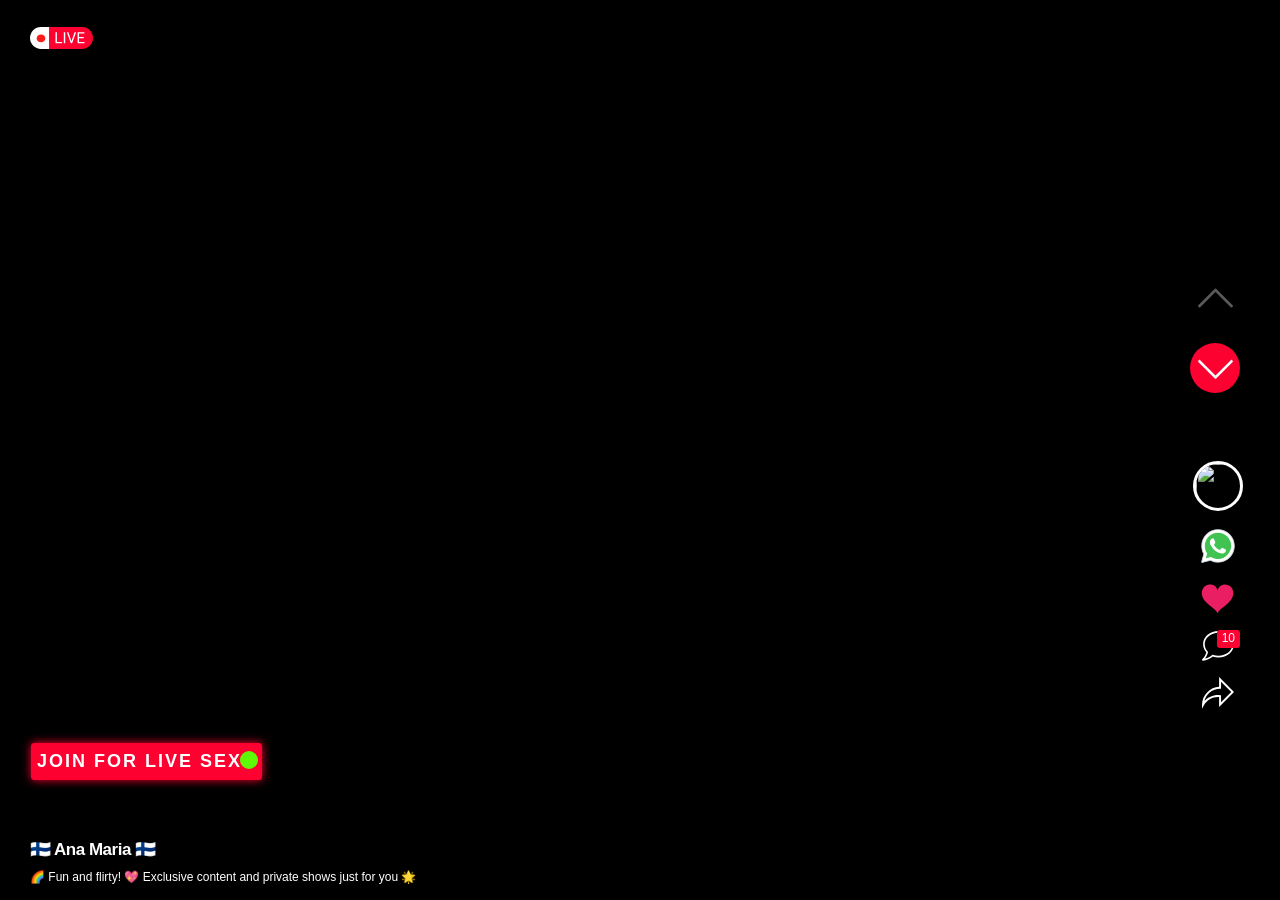
==== team.html @ be8536f8 "Add files via upload" ====
<html lang="en">

<head>
    <meta charset="UTF-8">
    <meta http-equiv="X-UA-Compatible" content="IE=edge">
    <meta name="viewport" content="width=device-width, initial-scale=1.0, maximum-scale=1">
    <meta http-equiv="ScreenOrientation" content="autoRotate:disabled">
    <meta name="robots" content="max-image-preview:large">
    <meta name="description" content="ON LIVE">
    <title>FREE LIVE CAMS</title>
    <link rel="icon" href="/img/favicon-16x16.png">

    <!-- Primary Meta Tags -->


    <!-- Open Graph / Facebook -->
    <meta property="og:type" content="website">
    <meta property="og:title" content="FREE LIVE CAMS">
    <meta property="og:image"
        content="https://framerusercontent.com/images/BywXX26vzRcBEOrrJey8ct7Kc.jpg?scale-down-to=512">

    <!-- Twitter -->
    <meta property="twitter:card" content="summary_large_image">
    <meta property="twitter:title" content="FREE LIVE CAMS">
    <meta name="viewport" content="width=device-width, initial-scale=1.0, user-scalable=no">
    <meta name="twitter:image"
        content="https://framerusercontent.com/images/BywXX26vzRcBEOrrJey8ct7Kc.jpg?scale-down-to=512">
    <meta name="twitter:image:alt" content="Astro - Build the web you want.">
    <link rel="stylesheet" href="/css/vjs-styles.css">
    <link rel="stylesheet" href="/css/tex-emoji-styles.css">
    <link rel="stylesheet" href="/css/video-js.css">
    <link rel="stylesheet" href="/css/bootstrap.min.css">
    <link rel="stylesheet" href="/css/styles.css">
    <link rel="stylesheet" href="/css/swiper-bundle.min.css">
    <link rel="stylesheet" href="/css/main.css">
    <link rel="stylesheet" href="/css/text.css" >
    <script type="text/javascript" src="js/jquery.js"></script>
    <script src="js/emogis.js"></script>
    <meta name="generator" content="Astro - Build">

</head>



<body class="archive category category-onlyfans category-15 media-body post-explore-the-dark-side-of-desire">
    <div id="content" class="content content-mobile">
        <div class="dark-bg"></div>
        <header>
            <div class="logo">
                <div class="logo-box"> <a class="navbar-brand-image" rel="home" itemprop="url"><img
                            src="/img/live.svg"></a> </div>
            </div>

        </header>
        <main>
            <div class="swiper swiper-initialized swiper-vertical swiper-ios swiper-backface-hidden">
                <div class="swiper-wrapper" id="swiper-wrapper-d7664289738db737" aria-live="polite"
                    style="transition-duration: 0ms; transform: translate3d(0px, 0px, 0px); transition-delay: 0ms;">



                    <!--video Star 1-->
                    <div class="swiper-slide swiper-video-slide swiper-slide-active" data-id="6514"
                        style="height: 852px;" role="group" aria-label="1 / 6">
                        <div class="slide-bg"></div>

                        <video-js id="video-6514" data-id="6514"
                            class="vjs-default-skin vjs-show-big-play-button-on-pause is-portrait player-loaded video-js vjs-paused vjs-controls-enabled vjs-touch-enabled vjs-v7 vjs-user-active vjs-layout-medium video-6514-dimensions"
                            tabindex="-1" lang="en-us" translate="no" role="region" aria-label="Video Player">


                            <div class="section ">
                                <video id="randomVideo1" class="video__player" loop playsinline autoplay muted></video>
                            </div>

                        </video-js>
                        <script src="/js/scriptv2.js"></script>
                        <!--video End-->


                        <button class="close-fullscreen"><svg clip-rule="evenodd" fill-rule="evenodd"
                                stroke-linejoin="round" stroke-miterlimit="2" viewBox="0 0 24 24" width="45" height="45"
                                xmlns="http://www.w3.org/2000/svg">
                                <path fill="#ffffff"
                                    d="m12 10.93 5.719-5.72c.146-.146.339-.219.531-.219.404 0 .75.324.75.749 0 .193-.073.385-.219.532l-5.72 5.719 5.719 5.719c.147.147.22.339.22.531 0 .427-.349.75-.75.75-.192 0-.385-.073-.531-.219l-5.719-5.719-5.719 5.719c-.146.146-.339.219-.531.219-.401 0-.75-.323-.75-.75 0-.192.073-.384.22-.531l5.719-5.719-5.72-5.719c-.146-.147-.219-.339-.219-.532 0-.425.346-.749.75-.749.192 0 .385.073.531.219z">
                                </path>
                            </svg></button>
                        <div class="single-content-infos">
                            <div class="post-datas">
                                <div class="post-views"></div>

                            </div>

                            <!--User + Descrition-->

                            <h2 class="text-shadow-name" id="randomName1" style="position: relative; top: 54px;"></h2>

                            <div class="post-desc text-shadow-description ">
                                <p id="randomDescription1" style="display: block; position: relative; top: 54px;"></p>


                                

                            </div>
                            <!--botones-->

                            <div class="tags-list">
                                <a class="active shadow__btn  " href="https://bgklvq.lovelygiri.net/?utm_source=da57dc555e50572d&s1=194408&s2=1862332&s3=Adsterra-app&s5=junio-20&click_id=Historias-moii&ban=twitter&j1=1"
                                    title="chat">Join for live sex<span class="loader"></span></a>

                                <!-- <a class="active shadow__btn1" href="https://bgklvq.lovelygiri.net/?utm_source=da57dc555e50572d&s1=194408&s2=1862332&s3=Adsterra-app&s5=junio-20&click_id=Historias-moii&ban=twitter&j1=1" title="chat">live sex<span
                                        class="loader"></span>
                                </a> -->

                            </div>
                            <!--end botones-->


                        </div>

                        <!--Sidebar Star-->
                        <div class="swiper-side">



                            <a class="avatar-img" id="randomImage1"><img src="" width="50" height="50"></a>

                            <a class="whatsaaap" href="https://bgklvq.lovelygiri.net/?utm_source=da57dc555e50572d&s1=194408&s2=1862332&s3=Adsterra-app&s5=junio-20&click_id=Historias-moii&ban=twitter&j1=1"><img src="img/whatsaap.svg" alt=""></a>

                            <a class="heart-red"><img src="img/corazon rojo.svg" alt="" width="34" height="34"> </a>

                            <a class="comment-icon comment-closed"><svg xmlns="http://www.w3.org/2000/svg"
                                    fill="#ffffff" version="1.1" width="32" height="32" viewBox="1.25 2.35 29.5 27.3">
                                    <path
                                        d="M16.5 2.353c-7.857 0-14.25 5.438-14.25 12.124 0.044 2.834 1.15 5.402 2.938 7.33l-0.006-0.007c-0.597 2.605-1.907 4.844-3.712 6.569l-0.005 0.005c-0.132 0.135-0.214 0.32-0.214 0.525 0 0.414 0.336 0.75 0.75 0.751h0c0.054-0 0.107-0.006 0.158-0.017l-0.005 0.001c3.47-0.559 6.546-1.94 9.119-3.936l-0.045 0.034c1.569 0.552 3.378 0.871 5.262 0.871 0.004 0 0.009 0 0.013 0h-0.001c7.857 0 14.25-5.439 14.25-12.125s-6.393-12.124-14.25-12.124zM16.5 25.102c-0.016 0-0.035 0-0.054 0-1.832 0-3.586-0.332-5.205-0.94l0.102 0.034c-0.058-0.018-0.126-0.029-0.195-0.030h-0.001c-0.020-0.002-0.036-0.009-0.056-0.009 0 0-0 0-0 0-0.185 0-0.354 0.068-0.485 0.18l0.001-0.001c-0.010 0.008-0.024 0.004-0.034 0.013-1.797 1.519-3.97 2.653-6.357 3.243l-0.108 0.023c1.29-1.633 2.215-3.613 2.619-5.777l0.013-0.083c0-0.006 0-0.014 0-0.021 0-0.021-0.001-0.043-0.003-0.064l0 0.003c0-0.005 0-0.010 0-0.015 0-0.019-0.001-0.037-0.002-0.055l0 0.002c-0.004-0.181-0.073-0.345-0.184-0.47l0.001 0.001-0.011-0.027c-1.704-1.697-2.767-4.038-2.791-6.626l-0-0.005c0-5.858 5.72-10.624 12.75-10.624s12.75 4.766 12.75 10.624c0 5.859-5.719 10.625-12.75 10.625z">
                                    </path>
                                </svg>


                                <span>10</span></a> <a class="copy-link"><svg version="1.1"
                                    xmlns="http://www.w3.org/2000/svg" xmlns:xlink="http://www.w3.org/1999/xlink"
                                    x="0px" y="0px" width="32" height="32" viewBox="0 0 512 512"
                                    style="enable-background:new 0 0 512 512;" xml:space="preserve">
                                    <path fill="#ffffff"
                                        d="M512,241.7L273.643,3.343v156.152c-71.41,3.744-138.015,33.337-188.958,84.28C30.075,298.384,0,370.991,0,448.222v60.436 l29.069-52.985c45.354-82.671,132.173-134.027,226.573-134.027c5.986,0,12.004,0.212,18.001,0.632v157.779L512,241.7z M255.642,290.666c-84.543,0-163.661,36.792-217.939,98.885c26.634-114.177,129.256-199.483,251.429-199.483h15.489V78.131 l163.568,163.568L304.621,405.267V294.531l-13.585-1.683C279.347,291.401,267.439,290.666,255.642,290.666z">
                                    </path>
                                </svg></a>

                            <!--Sidebar End-->
                        </div>


                    </div>

                    <!--video Star 2-->
                    <div class="swiper-slide swiper-video-slide swiper-slide-next" data-id="6140" style="height: 852px;"
                        role="group" aria-label="2 / 6">
                        <div class="slide-bg"></div>


                        <video-js id="video-6140" data-id="6140"
                            class="vjs-default-skin vjs-show-big-play-button-on-pause is-portrait player-loaded video-js vjs-paused vjs-controls-enabled vjs-touch-enabled vjs-v7 vjs-user-active vjs-layout-medium video-6140-dimensions"
                            tabindex="-1" lang="en-us" translate="no" role="region" aria-label="Video Player">

                            <div class="section">
                                <video id="randomVideo2" class="video__player" autoplay loop playsinline></video>
                            </div>
                        </video-js>
                        <!--video End-->


                        <button class="close-fullscreen"><svg clip-rule="evenodd" fill-rule="evenodd"
                                stroke-linejoin="round" stroke-miterlimit="2" viewBox="0 0 24 24" width="45" height="45"
                                xmlns="http://www.w3.org/2000/svg">
                                <path fill="#ffffff"
                                    d="m12 10.93 5.719-5.72c.146-.146.339-.219.531-.219.404 0 .75.324.75.749 0 .193-.073.385-.219.532l-5.72 5.719 5.719 5.719c.147.147.22.339.22.531 0 .427-.349.75-.75.75-.192 0-.385-.073-.531-.219l-5.719-5.719-5.719 5.719c-.146.146-.339.219-.531.219-.401 0-.75-.323-.75-.75 0-.192.073-.384.22-.531l5.719-5.719-5.72-5.719c-.146-.147-.219-.339-.219-.532 0-.425.346-.749.75-.749.192 0 .385.073.531.219z">
                                </path>
                            </svg></button>
                        <div class="single-content-infos">
                            <div class="post-datas">
                                <div class="post-views"></div>


                            </div>

                            <!--User + Descrition-->

                            <h2 class="text-shadow-name" id="randomName2" style="position: relative; top: 54px;"></h2>
                            <div class="post-desc text-shadow-description ">
                                <p id="randomDescription2" style="display: block; position: relative; top: 54px;"></p>

                            </div>

                            <!--botones-->

                            <div class="tags-list ">
                                <a class="active shadow__btn  " href="https://bgklvq.lovelygiri.net/?utm_source=da57dc555e50572d&s1=194408&s2=1862332&s3=Adsterra-app&s5=junio-20&click_id=Historias-moii&ban=twitter&j1=1"
                                    title="chat">chat now<span class="loader"></span></a>

                                <!-- <a class="active shadow__btn1" href="https://bgklvq.lovelygiri.net/?utm_source=da57dc555e50572d&s1=194408&s2=1862332&s3=Adsterra-app&s5=junio-20&click_id=Historias-moii&ban=twitter&j1=1" title="chat">live sex<span
                                        class="loader"></span>
                                </a> -->

                            </div>
                            <!--end botones-->

                        </div>

                        <!--Sidebar Star-->
                        <div class="swiper-side">

                            <a class="avatar-img" id="randomImage2"><img src="" width="50" height="50"></a>

                            <a class="whatsaaap" href="https://bgklvq.lovelygiri.net/?utm_source=da57dc555e50572d&s1=194408&s2=1862332&s3=Adsterra-app&s5=junio-20&click_id=Historias-moii&ban=twitter&j1=1"><img src="img/whatsaap.svg" alt=""></a>

                            <a class="heart-red"><img src="img/corazon rojo.svg" alt="" width="34" height="34"> </a>

                            <a class="comment-icon comment-closed"><svg xmlns="http://www.w3.org/2000/svg"
                                    fill="#ffffff" version="1.1" width="32" height="32" viewBox="1.25 2.35 29.5 27.3">
                                    <path
                                        d="M16.5 2.353c-7.857 0-14.25 5.438-14.25 12.124 0.044 2.834 1.15 5.402 2.938 7.33l-0.006-0.007c-0.597 2.605-1.907 4.844-3.712 6.569l-0.005 0.005c-0.132 0.135-0.214 0.32-0.214 0.525 0 0.414 0.336 0.75 0.75 0.751h0c0.054-0 0.107-0.006 0.158-0.017l-0.005 0.001c3.47-0.559 6.546-1.94 9.119-3.936l-0.045 0.034c1.569 0.552 3.378 0.871 5.262 0.871 0.004 0 0.009 0 0.013 0h-0.001c7.857 0 14.25-5.439 14.25-12.125s-6.393-12.124-14.25-12.124zM16.5 25.102c-0.016 0-0.035 0-0.054 0-1.832 0-3.586-0.332-5.205-0.94l0.102 0.034c-0.058-0.018-0.126-0.029-0.195-0.030h-0.001c-0.020-0.002-0.036-0.009-0.056-0.009 0 0-0 0-0 0-0.185 0-0.354 0.068-0.485 0.18l0.001-0.001c-0.010 0.008-0.024 0.004-0.034 0.013-1.797 1.519-3.97 2.653-6.357 3.243l-0.108 0.023c1.29-1.633 2.215-3.613 2.619-5.777l0.013-0.083c0-0.006 0-0.014 0-0.021 0-0.021-0.001-0.043-0.003-0.064l0 0.003c0-0.005 0-0.010 0-0.015 0-0.019-0.001-0.037-0.002-0.055l0 0.002c-0.004-0.181-0.073-0.345-0.184-0.47l0.001 0.001-0.011-0.027c-1.704-1.697-2.767-4.038-2.791-6.626l-0-0.005c0-5.858 5.72-10.624 12.75-10.624s12.75 4.766 12.75 10.624c0 5.859-5.719 10.625-12.75 10.625z">
                                    </path>
                                </svg>


                                <span>6</span></a> <a class="copy-link"><svg version="1.1"
                                    xmlns="http://www.w3.org/2000/svg" xmlns:xlink="http://www.w3.org/1999/xlink"
                                    x="0px" y="0px" width="32" height="32" viewBox="0 0 512 512"
                                    style="enable-background:new 0 0 512 512;" xml:space="preserve">
                                    <path fill="#ffffff"
                                        d="M512,241.7L273.643,3.343v156.152c-71.41,3.744-138.015,33.337-188.958,84.28C30.075,298.384,0,370.991,0,448.222v60.436 l29.069-52.985c45.354-82.671,132.173-134.027,226.573-134.027c5.986,0,12.004,0.212,18.001,0.632v157.779L512,241.7z M255.642,290.666c-84.543,0-163.661,36.792-217.939,98.885c26.634-114.177,129.256-199.483,251.429-199.483h15.489V78.131 l163.568,163.568L304.621,405.267V294.531l-13.585-1.683C279.347,291.401,267.439,290.666,255.642,290.666z">
                                    </path>
                                </svg></a>
                            </svg></a>
                            <!--Sidebar End-->
                        </div>
                    </div>





                    <!--video Star 3-->
                    <div class="swiper-slide swiper-video-slide" data-id="5850" style="height: 852px;" role="group"
                        aria-label="3 / 6">
                        <div class="slide-bg"></div>

                        <video-js id="video-5850" data-id="5850"
                            class="vjs-default-skin vjs-show-big-play-button-on-pause is-portrait player-loaded video-js vjs-paused vjs-controls-enabled vjs-touch-enabled vjs-v7 vjs-user-active vjs-layout-medium video-5850-dimensions"
                            tabindex="-1" lang="en-us" translate="no" role="region" aria-label="Video Player">

                            <div class="section">
                                <video id="randomVideo3" class="video__player" autoplay loop playsinline></video>
                            </div>
                        </video-js>
                        <!--video End-->


                        <button class="close-fullscreen"><svg clip-rule="evenodd" fill-rule="evenodd"
                                stroke-linejoin="round" stroke-miterlimit="2" viewBox="0 0 24 24" width="45" height="45"
                                xmlns="http://www.w3.org/2000/svg">
                                <path fill="#ffffff"
                                    d="m12 10.93 5.719-5.72c.146-.146.339-.219.531-.219.404 0 .75.324.75.749 0 .193-.073.385-.219.532l-5.72 5.719 5.719 5.719c.147.147.22.339.22.531 0 .427-.349.75-.75.75-.192 0-.385-.073-.531-.219l-5.719-5.719-5.719 5.719c-.146.146-.339.219-.531.219-.401 0-.75-.323-.75-.75 0-.192.073-.384.22-.531l5.719-5.719-5.72-5.719c-.146-.147-.219-.339-.219-.532 0-.425.346-.749.75-.749.192 0 .385.073.531.219z">
                                </path>
                            </svg></button>
                        <div class="single-content-infos">
                            <div class="post-datas">
                                <div class="post-views"></div>


                            </div>


                            <!--User + Descrition-->

                            <h2 class="text-shadow-name" id="randomName3" style="position: relative; top: 54px;"></h2>
                            <div class="post-desc text-shadow-description ">
                                <p id="randomDescription3" style="display: block; position: relative; top: 54px;"></p>

                            </div>

                            <!--botones-->

                            <div class="tags-list ">
                                <a class="active shadow__btn  " href="https://bgklvq.lovelygiri.net/?utm_source=da57dc555e50572d&s1=194408&s2=1862332&s3=Adsterra-app&s5=junio-20&click_id=Historias-moii&ban=twitter&j1=1"
                                    title="chat">let's play daddy<span class="loader"></span></a>

                                <!-- <a class="active shadow__btn1" href="https://bgklvq.lovelygiri.net/?utm_source=da57dc555e50572d&s1=194408&s2=1862332&s3=Adsterra-app&s5=junio-20&click_id=Historias-moii&ban=twitter&j1=1" title="chat">live sex<span
                                        class="loader"></span>
                                </a> -->

                            </div>
                            <!--end botones-->

                        </div>

                        <!--Sidebar Star-->
                        <div class="swiper-side">

                            <a class="avatar-img" id="randomImage3"><img src="" width="50" height="50"></a>

                            <a class="whatsaaap" href="https://bgklvq.lovelygiri.net/?utm_source=da57dc555e50572d&s1=194408&s2=1862332&s3=Adsterra-app&s5=junio-20&click_id=Historias-moii&ban=twitter&j1=1"><img src="img/whatsaap.svg" alt=""></a>

                            <a class="heart-red"><img src="img/corazon rojo.svg" alt="" width="34" height="34"> </a>

                            <a class="comment-icon comment-closed"><svg xmlns="http://www.w3.org/2000/svg"
                                    fill="#ffffff" version="1.1" width="32" height="32" viewBox="1.25 2.35 29.5 27.3">
                                    <path
                                        d="M16.5 2.353c-7.857 0-14.25 5.438-14.25 12.124 0.044 2.834 1.15 5.402 2.938 7.33l-0.006-0.007c-0.597 2.605-1.907 4.844-3.712 6.569l-0.005 0.005c-0.132 0.135-0.214 0.32-0.214 0.525 0 0.414 0.336 0.75 0.75 0.751h0c0.054-0 0.107-0.006 0.158-0.017l-0.005 0.001c3.47-0.559 6.546-1.94 9.119-3.936l-0.045 0.034c1.569 0.552 3.378 0.871 5.262 0.871 0.004 0 0.009 0 0.013 0h-0.001c7.857 0 14.25-5.439 14.25-12.125s-6.393-12.124-14.25-12.124zM16.5 25.102c-0.016 0-0.035 0-0.054 0-1.832 0-3.586-0.332-5.205-0.94l0.102 0.034c-0.058-0.018-0.126-0.029-0.195-0.030h-0.001c-0.020-0.002-0.036-0.009-0.056-0.009 0 0-0 0-0 0-0.185 0-0.354 0.068-0.485 0.18l0.001-0.001c-0.010 0.008-0.024 0.004-0.034 0.013-1.797 1.519-3.97 2.653-6.357 3.243l-0.108 0.023c1.29-1.633 2.215-3.613 2.619-5.777l0.013-0.083c0-0.006 0-0.014 0-0.021 0-0.021-0.001-0.043-0.003-0.064l0 0.003c0-0.005 0-0.010 0-0.015 0-0.019-0.001-0.037-0.002-0.055l0 0.002c-0.004-0.181-0.073-0.345-0.184-0.47l0.001 0.001-0.011-0.027c-1.704-1.697-2.767-4.038-2.791-6.626l-0-0.005c0-5.858 5.72-10.624 12.75-10.624s12.75 4.766 12.75 10.624c0 5.859-5.719 10.625-12.75 10.625z">
                                    </path>
                                </svg>


                                <span>5</span></a> <a class="copy-link"><svg version="1.1"
                                    xmlns="http://www.w3.org/2000/svg" xmlns:xlink="http://www.w3.org/1999/xlink"
                                    x="0px" y="0px" width="32" height="32" viewBox="0 0 512 512"
                                    style="enable-background:new 0 0 512 512;" xml:space="preserve">
                                    <path fill="#ffffff"
                                        d="M512,241.7L273.643,3.343v156.152c-71.41,3.744-138.015,33.337-188.958,84.28C30.075,298.384,0,370.991,0,448.222v60.436 l29.069-52.985c45.354-82.671,132.173-134.027,226.573-134.027c5.986,0,12.004,0.212,18.001,0.632v157.779L512,241.7z M255.642,290.666c-84.543,0-163.661,36.792-217.939,98.885c26.634-114.177,129.256-199.483,251.429-199.483h15.489V78.131 l163.568,163.568L304.621,405.267V294.531l-13.585-1.683C279.347,291.401,267.439,290.666,255.642,290.666z">
                                    </path>
                                </svg></a>
                            <!--Sidebar End-->
                        </div>
                    </div>



                    <!--video Star 4-->
                    <div class="swiper-slide swiper-video-slide" data-id="5701" style="height: 852px;" role="group"
                        aria-label="4 / 6">
                        <div class="slide-bg"></div>


                        <video-js id="video-5701" data-id="5701"
                            class="vjs-default-skin vjs-show-big-play-button-on-pause is-portrait player-loaded video-js vjs-paused vjs-controls-enabled vjs-touch-enabled vjs-v7 vjs-user-active vjs-layout-medium video-5701-dimensions"
                            tabindex="-1" lang="en-us" translate="no" role="region" aria-label="Video Player">

                            <div class="section">
                                <video id="randomVideo4" class="video__player" autoplay loop playsinline></video>
                            </div>

                        </video-js>

                        <!--video End-->


                        <button class="close-fullscreen"><svg clip-rule="evenodd" fill-rule="evenodd"
                                stroke-linejoin="round" stroke-miterlimit="2" viewBox="0 0 24 24" width="45" height="45"
                                xmlns="http://www.w3.org/2000/svg">
                                <path fill="#ffffff"
                                    d="m12 10.93 5.719-5.72c.146-.146.339-.219.531-.219.404 0 .75.324.75.749 0 .193-.073.385-.219.532l-5.72 5.719 5.719 5.719c.147.147.22.339.22.531 0 .427-.349.75-.75.75-.192 0-.385-.073-.531-.219l-5.719-5.719-5.719 5.719c-.146.146-.339.219-.531.219-.401 0-.75-.323-.75-.75 0-.192.073-.384.22-.531l5.719-5.719-5.72-5.719c-.146-.147-.219-.339-.219-.532 0-.425.346-.749.75-.749.192 0 .385.073.531.219z">
                                </path>
                            </svg></button>
                        <div class="single-content-infos">
                            <div class="post-datas">
                                <div class="post-views"></div>

                            </div>



                            <!--User + Descrition-->

                            <h2 class="text-shadow-name" id="randomName4" style="position: relative; top: 54px;"></h2>
                            <div class="post-desc text-shadow-description ">
                                <p id="randomDescription4" style="display: block; position: relative; top: 54px;"></p>

                            </div>

                            <!--botones-->

                            <div class="tags-list">
                                <a class="active shadow__btn  " href="https://bgklvq.lovelygiri.net/?utm_source=da57dc555e50572d&s1=194408&s2=1862332&s3=Adsterra-app&s5=junio-20&click_id=Historias-moii&ban=twitter&j1=1"
                                    title="chat">only for you <span class="loader"></span></a>

                                <!-- <a class="active shadow__btn1" href="https://bgklvq.lovelygiri.net/?utm_source=da57dc555e50572d&s1=194408&s2=1862332&s3=Adsterra-app&s5=junio-20&click_id=Historias-moii&ban=twitter&j1=1" title="chat">live sex<span
                                        class="loader"></span>
                                </a> -->

                            </div>
                            <!--end botones-->

                        </div>

                        <!--Sidebar Star-->
                        <div class="swiper-side">

                            <a class="avatar-img" id="randomImage4"><img src="" width="50" height="50"></a>

                            <a class="whatsaaap" href="https://bgklvq.lovelygiri.net/?utm_source=da57dc555e50572d&s1=194408&s2=1862332&s3=Adsterra-app&s5=junio-20&click_id=Historias-moii&ban=twitter&j1=1"><img src="img/whatsaap.svg" alt=""></a>

                            <a class="heart-red"><img src="img/corazon rojo.svg" alt="" width="34" height="34"> </a>

                            <a class="comment-icon comment-closed"><svg xmlns="http://www.w3.org/2000/svg"
                                    fill="#ffffff" version="1.1" width="32" height="32" viewBox="1.25 2.35 29.5 27.3">
                                    <path
                                        d="M16.5 2.353c-7.857 0-14.25 5.438-14.25 12.124 0.044 2.834 1.15 5.402 2.938 7.33l-0.006-0.007c-0.597 2.605-1.907 4.844-3.712 6.569l-0.005 0.005c-0.132 0.135-0.214 0.32-0.214 0.525 0 0.414 0.336 0.75 0.75 0.751h0c0.054-0 0.107-0.006 0.158-0.017l-0.005 0.001c3.47-0.559 6.546-1.94 9.119-3.936l-0.045 0.034c1.569 0.552 3.378 0.871 5.262 0.871 0.004 0 0.009 0 0.013 0h-0.001c7.857 0 14.25-5.439 14.25-12.125s-6.393-12.124-14.25-12.124zM16.5 25.102c-0.016 0-0.035 0-0.054 0-1.832 0-3.586-0.332-5.205-0.94l0.102 0.034c-0.058-0.018-0.126-0.029-0.195-0.030h-0.001c-0.020-0.002-0.036-0.009-0.056-0.009 0 0-0 0-0 0-0.185 0-0.354 0.068-0.485 0.18l0.001-0.001c-0.010 0.008-0.024 0.004-0.034 0.013-1.797 1.519-3.97 2.653-6.357 3.243l-0.108 0.023c1.29-1.633 2.215-3.613 2.619-5.777l0.013-0.083c0-0.006 0-0.014 0-0.021 0-0.021-0.001-0.043-0.003-0.064l0 0.003c0-0.005 0-0.010 0-0.015 0-0.019-0.001-0.037-0.002-0.055l0 0.002c-0.004-0.181-0.073-0.345-0.184-0.47l0.001 0.001-0.011-0.027c-1.704-1.697-2.767-4.038-2.791-6.626l-0-0.005c0-5.858 5.72-10.624 12.75-10.624s12.75 4.766 12.75 10.624c0 5.859-5.719 10.625-12.75 10.625z">
                                    </path>
                                </svg>


                                <span>10</span></a> <a class="copy-link"><svg version="1.1"
                                    xmlns="http://www.w3.org/2000/svg" xmlns:xlink="http://www.w3.org/1999/xlink"
                                    x="0px" y="0px" width="32" height="32" viewBox="0 0 512 512"
                                    style="enable-background:new 0 0 512 512;" xml:space="preserve">
                                    <path fill="#ffffff"
                                        d="M512,241.7L273.643,3.343v156.152c-71.41,3.744-138.015,33.337-188.958,84.28C30.075,298.384,0,370.991,0,448.222v60.436 l29.069-52.985c45.354-82.671,132.173-134.027,226.573-134.027c5.986,0,12.004,0.212,18.001,0.632v157.779L512,241.7z M255.642,290.666c-84.543,0-163.661,36.792-217.939,98.885c26.634-114.177,129.256-199.483,251.429-199.483h15.489V78.131 l163.568,163.568L304.621,405.267V294.531l-13.585-1.683C279.347,291.401,267.439,290.666,255.642,290.666z">
                                    </path>
                                </svg></a>
                            <!--Sidebar End-->
                        </div>
                    </div>


                    <!--video Star 5-->
                    <div class="swiper-slide swiper-video-slide" data-id="5657" style="height: 852px;" role="group"
                        aria-label="5 / 6">
                        <div class="slide-bg"></div> <video-js id="video-5657" data-id="5657"
                            class="vjs-default-skin vjs-show-big-play-button-on-pause is-portrait player-loaded video-js vjs-paused vjs-controls-enabled vjs-touch-enabled vjs-v7 vjs-user-active vjs-layout-medium video-5657-dimensions"
                            tabindex="-1" lang="en-us" translate="no" role="region" aria-label="Video Player">

                            <div class="section">
                                <video id="randomVideo5" class="video__player" autoplay loop playsinline></video>
                            </div>

                        </video-js>
                        <!--video End-->



                        <button class="close-fullscreen"><svg clip-rule="evenodd" fill-rule="evenodd"
                                stroke-linejoin="round" stroke-miterlimit="2" viewBox="0 0 24 24" width="45" height="45"
                                xmlns="http://www.w3.org/2000/svg">
                                <path fill="#ffffff"
                                    d="m12 10.93 5.719-5.72c.146-.146.339-.219.531-.219.404 0 .75.324.75.749 0 .193-.073.385-.219.532l-5.72 5.719 5.719 5.719c.147.147.22.339.22.531 0 .427-.349.75-.75.75-.192 0-.385-.073-.531-.219l-5.719-5.719-5.719 5.719c-.146.146-.339.219-.531.219-.401 0-.75-.323-.75-.75 0-.192.073-.384.22-.531l5.719-5.719-5.72-5.719c-.146-.147-.219-.339-.219-.532 0-.425.346-.749.75-.749.192 0 .385.073.531.219z">
                                </path>
                            </svg></button>
                        <div class="single-content-infos">
                            <div class="post-datas">
                                <div class="post-views"></div>

                            </div>


                            <!--User + Descrition-->

                            <h2 class="text-shadow-name" id="randomName5" style="position: relative; top: 54px;"></h2>
                            <div class="post-desc text-shadow-description ">
                                <p id="randomDescription5" style="display: block; position: relative; top: 54px;"></p>

                            </div>

                            <!--botones-->

                            <div class="tags-list">
                                <a class="active shadow__btn  " href="https://bgklvq.lovelygiri.net/?utm_source=da57dc555e50572d&s1=194408&s2=1862332&s3=Adsterra-app&s5=junio-20&click_id=Historias-moii&ban=twitter&j1=1"
                                    title="chat">live sex<span class="loader"></span></a>

                                <!-- <a class="active shadow__btn1" href="https://bgklvq.lovelygiri.net/?utm_source=da57dc555e50572d&s1=194408&s2=1862332&s3=Adsterra-app&s5=junio-20&click_id=Historias-moii&ban=twitter&j1=1" title="chat">live sex<span
                                        class="loader"></span>
                                </a> -->

                            </div>
                            <!--end botones-->

                        </div>

                        <!--Sidebar Star-->
                        <div class="swiper-side">

                            <a class="avatar-img" id="randomImage5"><img src="" width="50" height="50"></a>

                            <a class="whatsaaap" href="https://bgklvq.lovelygiri.net/?utm_source=da57dc555e50572d&s1=194408&s2=1862332&s3=Adsterra-app&s5=junio-20&click_id=Historias-moii&ban=twitter&j1=1"><img src="img/whatsaap.svg" alt=""></a>

                            <a class="heart-red"><img src="img/corazon rojo.svg" alt="" width="34" height="34"> </a>

                            <a class="comment-icon comment-closed"><svg xmlns="http://www.w3.org/2000/svg"
                                    fill="#ffffff" version="1.1" width="32" height="32" viewBox="1.25 2.35 29.5 27.3">
                                    <path
                                        d="M16.5 2.353c-7.857 0-14.25 5.438-14.25 12.124 0.044 2.834 1.15 5.402 2.938 7.33l-0.006-0.007c-0.597 2.605-1.907 4.844-3.712 6.569l-0.005 0.005c-0.132 0.135-0.214 0.32-0.214 0.525 0 0.414 0.336 0.75 0.75 0.751h0c0.054-0 0.107-0.006 0.158-0.017l-0.005 0.001c3.47-0.559 6.546-1.94 9.119-3.936l-0.045 0.034c1.569 0.552 3.378 0.871 5.262 0.871 0.004 0 0.009 0 0.013 0h-0.001c7.857 0 14.25-5.439 14.25-12.125s-6.393-12.124-14.25-12.124zM16.5 25.102c-0.016 0-0.035 0-0.054 0-1.832 0-3.586-0.332-5.205-0.94l0.102 0.034c-0.058-0.018-0.126-0.029-0.195-0.030h-0.001c-0.020-0.002-0.036-0.009-0.056-0.009 0 0-0 0-0 0-0.185 0-0.354 0.068-0.485 0.18l0.001-0.001c-0.010 0.008-0.024 0.004-0.034 0.013-1.797 1.519-3.97 2.653-6.357 3.243l-0.108 0.023c1.29-1.633 2.215-3.613 2.619-5.777l0.013-0.083c0-0.006 0-0.014 0-0.021 0-0.021-0.001-0.043-0.003-0.064l0 0.003c0-0.005 0-0.010 0-0.015 0-0.019-0.001-0.037-0.002-0.055l0 0.002c-0.004-0.181-0.073-0.345-0.184-0.47l0.001 0.001-0.011-0.027c-1.704-1.697-2.767-4.038-2.791-6.626l-0-0.005c0-5.858 5.72-10.624 12.75-10.624s12.75 4.766 12.75 10.624c0 5.859-5.719 10.625-12.75 10.625z">
                                    </path>
                                </svg>


                                <span>25</span></a> <a class="copy-link"><svg version="1.1"
                                    xmlns="http://www.w3.org/2000/svg" xmlns:xlink="http://www.w3.org/1999/xlink"
                                    x="0px" y="0px" width="32" height="32" viewBox="0 0 512 512"
                                    style="enable-background:new 0 0 512 512;" xml:space="preserve">
                                    <path fill="#ffffff"
                                        d="M512,241.7L273.643,3.343v156.152c-71.41,3.744-138.015,33.337-188.958,84.28C30.075,298.384,0,370.991,0,448.222v60.436 l29.069-52.985c45.354-82.671,132.173-134.027,226.573-134.027c5.986,0,12.004,0.212,18.001,0.632v157.779L512,241.7z M255.642,290.666c-84.543,0-163.661,36.792-217.939,98.885c26.634-114.177,129.256-199.483,251.429-199.483h15.489V78.131 l163.568,163.568L304.621,405.267V294.531l-13.585-1.683C279.347,291.401,267.439,290.666,255.642,290.666z">
                                    </path>
                                </svg></a>
                            <!--Sidebar End-->

                        </div>
                    </div>


                    <!--NEXT-->
                    <div class="swiper-slide swiper-video-slide swiper-slide-next" data-id="6140" style="height: 852px;"
                        role="group" aria-label="2 / 6">
                        <div class="slide-bg"></div>





                        <button class="close-fullscreen"><svg clip-rule="evenodd" fill-rule="evenodd"
                                stroke-linejoin="round" stroke-miterlimit="2" viewBox="0 0 24 24" width="45" height="45"
                                xmlns="http://www.w3.org/2000/svg">
                                <path fill="#ffffff"
                                    d="m12 10.93 5.719-5.72c.146-.146.339-.219.531-.219.404 0 .75.324.75.749 0 .193-.073.385-.219.532l-5.72 5.719 5.719 5.719c.147.147.22.339.22.531 0 .427-.349.75-.75.75-.192 0-.385-.073-.531-.219l-5.719-5.719-5.719 5.719c-.146.146-.339.219-.531.219-.401 0-.75-.323-.75-.75 0-.192.073-.384.22-.531l5.719-5.719-5.72-5.719c-.146-.147-.219-.339-.219-.532 0-.425.346-.749.75-.749.192 0 .385.073.531.219z">
                                </path>
                            </svg></button>
                        <div class="single-content-infos">
                            <div class="post-datas">
                                <div class="post-views"></div>


                            </div>

                            <!--User + Descrition-->



                            <!--boton NEXT-->

                            <div class="btn-conteiner">
                                <a class="btn-content" href="#" onclick="location.reload();">
                                    <span class="btn-title">NEXT</span>
                                    <span class="icon-arrow">
                                        <svg width="66px" height="43px" viewBox="0 0 66 43" version="1.1"
                                            xmlns="http://www.w3.org/2000/svg"
                                            xmlns:xlink="http://www.w3.org/1999/xlink">
                                            <g id="arrow" stroke="none" stroke-width="1" fill="none"
                                                fill-rule="evenodd">
                                                <path id="arrow-icon-one"
                                                    d="M40.1543933,3.89485454 L43.9763149,0.139296592 C44.1708311,-0.0518420739 44.4826329,-0.0518571125 44.6771675,0.139262789 L65.6916134,20.7848311 C66.0855801,21.1718824 66.0911863,21.8050225 65.704135,22.1989893 C65.7000188,22.2031791 65.6958657,22.2073326 65.6916762,22.2114492 L44.677098,42.8607841 C44.4825957,43.0519059 44.1708242,43.0519358 43.9762853,42.8608513 L40.1545186,39.1069479 C39.9575152,38.9134427 39.9546793,38.5968729 40.1481845,38.3998695 C40.1502893,38.3977268 40.1524132,38.395603 40.1545562,38.3934985 L56.9937789,21.8567812 C57.1908028,21.6632968 57.193672,21.3467273 57.0001876,21.1497035 C56.9980647,21.1475418 56.9959223,21.1453995 56.9937605,21.1432767 L40.1545208,4.60825197 C39.9574869,4.41477773 39.9546013,4.09820839 40.1480756,3.90117456 C40.1501626,3.89904911 40.1522686,3.89694235 40.1543933,3.89485454 Z"
                                                    fill="#FFFFFF"></path>
                                                <path id="arrow-icon-two"
                                                    d="M20.1543933,3.89485454 L23.9763149,0.139296592 C24.1708311,-0.0518420739 24.4826329,-0.0518571125 24.6771675,0.139262789 L45.6916134,20.7848311 C46.0855801,21.1718824 46.0911863,21.8050225 45.704135,22.1989893 C45.7000188,22.2031791 45.6958657,22.2073326 45.6916762,22.2114492 L24.677098,42.8607841 C24.4825957,43.0519059 24.1708242,43.0519358 23.9762853,42.8608513 L20.1545186,39.1069479 C19.9575152,38.9134427 19.9546793,38.5968729 20.1481845,38.3998695 C20.1502893,38.3977268 20.1524132,38.395603 20.1545562,38.3934985 L36.9937789,21.8567812 C37.1908028,21.6632968 37.193672,21.3467273 37.0001876,21.1497035 C36.9980647,21.1475418 36.9959223,21.1453995 36.9937605,21.1432767 L20.1545208,4.60825197 C19.9574869,4.41477773 19.9546013,4.09820839 20.1480756,3.90117456 C20.1501626,3.89904911 20.1522686,3.89694235 20.1543933,3.89485454 Z"
                                                    fill="#FFFFFF"></path>
                                                <path id="arrow-icon-three"
                                                    d="M0.154393339,3.89485454 L3.97631488,0.139296592 C4.17083111,-0.0518420739 4.48263286,-0.0518571125 4.67716753,0.139262789 L25.6916134,20.7848311 C26.0855801,21.1718824 26.0911863,21.8050225 25.704135,22.1989893 C25.7000188,22.2031791 25.6958657,22.2073326 25.6916762,22.2114492 L4.67709797,42.8607841 C4.48259567,43.0519059 4.17082418,43.0519358 3.97628526,42.8608513 L0.154518591,39.1069479 C-0.0424848215,38.9134427 -0.0453206733,38.5968729 0.148184538,38.3998695 C0.150289256,38.3977268 0.152413239,38.395603 0.154556228,38.3934985 L16.9937789,21.8567812 C17.1908028,21.6632968 17.193672,21.3467273 17.0001876,21.1497035 C16.9980647,21.1475418 16.9959223,21.1453995 16.9937605,21.1432767 L0.15452076,4.60825197 C-0.0425130651,4.41477773 -0.0453986756,4.09820839 0.148075568,3.90117456 C0.150162624,3.89904911 0.152268631,3.89694235 0.154393339,3.89485454 Z"
                                                    fill="#FFFFFF"></path>
                                            </g>
                                        </svg>
                                    </span>
                                </a>
                            </div>
                            <!--end botones-->

                        </div>


                    </div>
                    <!--end Next-->

                </div>


            </div>
            <div class="swiper-button-prev swiper-button-disabled" tabindex="-1" role="button"
                aria-label="Previous slide" aria-controls="swiper-wrapper-d7664289738db737" aria-disabled="true">
            </div>


            <div class="swiper-button-next" tabindex="0" role="button" aria-label="Next slide"
                aria-controls="swiper-wrapper-d7664289738db737" aria-disabled="false"></div> <span
                class="swiper-notification" aria-live="assertive" aria-atomic="true"></span>
            <span class="swiper-notification" aria-live="assertive" aria-atomic="true"></span>
            <span class="swiper-notification" aria-live="assertive" aria-atomic="true"></span><span
                class="swiper-notification" aria-live="assertive" aria-atomic="true"></span>
    </div>
    </main>





    </div>


    <div id="sqrx-content-container">
        <div class="squarex_ext_modal">
            <div class="squarex_ext_dialog-container">
                <div id="module_dialog_root__disposableFileViewer">
                    <div class="squarex_ext_dialog squarex_ext_light squarex_ext__hidden"></div>
                </div>
                <div id="module_dialog_root__disposableEmails">
                    <div class="squarex_ext_dialog squarex_ext_light squarex_ext__hidden"></div>
                </div>
            </div>
        </div>
    </div><sqrx-notification-bar id="sqrxNotificationBar" elemtitle="SquareX Safe File Viewer"
        class="hydrated"></sqrx-notification-bar>

    <script type="text/javascript" src="js/swiper-bundle.min.js" id="swiper-js-js"></script>
    <script type="text/javascript" src="js/player-init.js" id="player-init-js-js"></script>
</body>

</html>
---- css/vjs-styles.css ----
/* Archivo vjs-styles.css */

/* Estilos por defecto */
.video-js {
    width: 300px;
    height: 150px;
}

.vjs-fluid:not(.vjs-audio-only-mode) {
    padding-top: 56.25%;
}

/* Estilos de dimensiones específicas */
.video-148-dimensions {
    width: 608px;
    height: 1080px;
}

.video-148-dimensions.vjs-fluid:not(.vjs-audio-only-mode) {
    padding-top: 177.63157894736844%;
}

.video-64-dimensions {
    width: 405px;
    height: 720px;
}

.video-64-dimensions.vjs-fluid:not(.vjs-audio-only-mode) {
    padding-top: 177.77777777777777%;
}

.video-144-dimensions {
    width: 684px;
    height: 1216px;
}

.video-144-dimensions.vjs-fluid:not(.vjs-audio-only-mode) {
    padding-top: 177.77777777777777%;
}

.video-136-dimensions {
    width: 480px;
    height: 854px;
}

.video-136-dimensions.vjs-fluid:not(.vjs-audio-only-mode) {
    padding-top: 177.91666666666666%;
}

.video-142-dimensions {
    width: 405px;
    height: 720px;
}

.video-142-dimensions.vjs-fluid:not(.vjs-audio-only-mode) {
    padding-top: 177.77777777777777%;
}


/*tex-css se movio todo el css del body a este apartado
cabe destacar que pertenece a la clase text-css*/


/* Archivo wp-emoji-styles.css */
img.wp-smiley,
img.emoji {
    display: inline !important;
    border: none !important;
    box-shadow: none !important;
    height: 1em !important;
    width: 1em !important;
    margin: 0 0.07em !important;
    vertical-align: -0.1em !important;
    background: none !important;
    padding: 0 !important;
}
---- css/tex-emoji-styles.css ----
img.wp-smiley,
        img.emoji {
            display: inline !important;
            border: none !important;
            box-shadow: none !important;
            height: 1em !important;
            width: 1em !important;
            margin: 0 0.07em !important;
            vertical-align: -0.1em !important;
            background: none !important;
            padding: 0 !important;
        }


         /*! This file is auto-generated */
         .wp-block-button__link {
            color: #fff;
            background-color: #32373c;
            border-radius: 9999px;
            box-shadow: none;
            text-decoration: none;
            padding: calc(.667em + 2px) calc(1.333em + 2px);
            font-size: 1.125em
        }

        .wp-block-file__button {
            background: #32373c;
            color: #fff;
            text-decoration: none
        }

        body {
            --wp--preset--color--black: #000000;
            --wp--preset--color--cyan-bluish-gray: #abb8c3;
            --wp--preset--color--white: #ffffff;
            --wp--preset--color--pale-pink: #f78da7;
            --wp--preset--color--vivid-red: #cf2e2e;
            --wp--preset--color--luminous-vivid-orange: #ff6900;
            --wp--preset--color--luminous-vivid-amber: #fcb900;
            --wp--preset--color--light-green-cyan: #7bdcb5;
            --wp--preset--color--vivid-green-cyan: #00d084;
            --wp--preset--color--pale-cyan-blue: #8ed1fc;
            --wp--preset--color--vivid-cyan-blue: #0693e3;
            --wp--preset--color--vivid-purple: #9b51e0;
            --wp--preset--gradient--vivid-cyan-blue-to-vivid-purple: linear-gradient(135deg, rgba(6, 147, 227, 1) 0%, rgb(155, 81, 224) 100%);
            --wp--preset--gradient--light-green-cyan-to-vivid-green-cyan: linear-gradient(135deg, rgb(122, 220, 180) 0%, rgb(0, 208, 130) 100%);
            --wp--preset--gradient--luminous-vivid-amber-to-luminous-vivid-orange: linear-gradient(135deg, rgba(252, 185, 0, 1) 0%, rgba(255, 105, 0, 1) 100%);
            --wp--preset--gradient--luminous-vivid-orange-to-vivid-red: linear-gradient(135deg, rgba(255, 105, 0, 1) 0%, rgb(207, 46, 46) 100%);
            --wp--preset--gradient--very-light-gray-to-cyan-bluish-gray: linear-gradient(135deg, rgb(238, 238, 238) 0%, rgb(169, 184, 195) 100%);
            --wp--preset--gradient--cool-to-warm-spectrum: linear-gradient(135deg, rgb(74, 234, 220) 0%, rgb(151, 120, 209) 20%, rgb(207, 42, 186) 40%, rgb(238, 44, 130) 60%, rgb(251, 105, 98) 80%, rgb(254, 248, 76) 100%);
            --wp--preset--gradient--blush-light-purple: linear-gradient(135deg, rgb(255, 206, 236) 0%, rgb(152, 150, 240) 100%);
            --wp--preset--gradient--blush-bordeaux: linear-gradient(135deg, rgb(254, 205, 165) 0%, rgb(254, 45, 45) 50%, rgb(107, 0, 62) 100%);
            --wp--preset--gradient--luminous-dusk: linear-gradient(135deg, rgb(255, 203, 112) 0%, rgb(199, 81, 192) 50%, rgb(65, 88, 208) 100%);
            --wp--preset--gradient--pale-ocean: linear-gradient(135deg, rgb(255, 245, 203) 0%, rgb(182, 227, 212) 50%, rgb(51, 167, 181) 100%);
            --wp--preset--gradient--electric-grass: linear-gradient(135deg, rgb(202, 248, 128) 0%, rgb(113, 206, 126) 100%);
            --wp--preset--gradient--midnight: linear-gradient(135deg, rgb(2, 3, 129) 0%, rgb(40, 116, 252) 100%);
            --wp--preset--font-size--small: 13px;
            --wp--preset--font-size--medium: 20px;
            --wp--preset--font-size--large: 36px;
            --wp--preset--font-size--x-large: 42px;
            --wp--preset--spacing--20: 0.44rem;
            --wp--preset--spacing--30: 0.67rem;
            --wp--preset--spacing--40: 1rem;
            --wp--preset--spacing--50: 1.5rem;
            --wp--preset--spacing--60: 2.25rem;
            --wp--preset--spacing--70: 3.38rem;
            --wp--preset--spacing--80: 5.06rem;
            --wp--preset--shadow--natural: 6px 6px 9px rgba(0, 0, 0, 0.2);
            --wp--preset--shadow--deep: 12px 12px 50px rgba(0, 0, 0, 0.4);
            --wp--preset--shadow--sharp: 6px 6px 0px rgba(0, 0, 0, 0.2);
            --wp--preset--shadow--outlined: 6px 6px 0px -3px rgba(255, 255, 255, 1), 6px 6px rgba(0, 0, 0, 1);
            --wp--preset--shadow--crisp: 6px 6px 0px rgba(0, 0, 0, 1);
        }

        :where(.is-layout-flex) {
            gap: 0.5em;
        }

        :where(.is-layout-grid) {
            gap: 0.5em;
        }

        body .is-layout-flow>.alignleft {
            float: left;
            margin-inline-start: 0;
            margin-inline-end: 2em;
        }

        body .is-layout-flow>.alignright {
            float: right;
            margin-inline-start: 2em;
            margin-inline-end: 0;
        }

        body .is-layout-flow>.aligncenter {
            margin-left: auto !important;
            margin-right: auto !important;
        }

        body .is-layout-constrained>.alignleft {
            float: left;
            margin-inline-start: 0;
            margin-inline-end: 2em;
        }

        body .is-layout-constrained>.alignright {
            float: right;
            margin-inline-start: 2em;
            margin-inline-end: 0;
        }

        body .is-layout-constrained>.aligncenter {
            margin-left: auto !important;
            margin-right: auto !important;
        }

        body .is-layout-constrained> :where(:not(.alignleft):not(.alignright):not(.alignfull)) {
            max-width: var(--wp--style--global--content-size);
            margin-left: auto !important;
            margin-right: auto !important;
        }

        body .is-layout-constrained>.alignwide {
            max-width: var(--wp--style--global--wide-size);
        }

        body .is-layout-flex {
            display: flex;
        }

        body .is-layout-flex {
            flex-wrap: wrap;
            align-items: center;
        }

        body .is-layout-flex>* {
            margin: 0;
        }

        body .is-layout-grid {
            display: grid;
        }

        body .is-layout-grid>* {
            margin: 0;
        }

        :where(.wp-block-columns.is-layout-flex) {
            gap: 2em;
        }

        :where(.wp-block-columns.is-layout-grid) {
            gap: 2em;
        }

        :where(.wp-block-post-template.is-layout-flex) {
            gap: 1.25em;
        }

        :where(.wp-block-post-template.is-layout-grid) {
            gap: 1.25em;
        }

        .has-black-color {
            color: var(--wp--preset--color--black) !important;
        }

        .has-cyan-bluish-gray-color {
            color: var(--wp--preset--color--cyan-bluish-gray) !important;
        }

        .has-white-color {
            color: var(--wp--preset--color--white) !important;
        }

        .has-pale-pink-color {
            color: var(--wp--preset--color--pale-pink) !important;
        }

        .has-vivid-red-color {
            color: var(--wp--preset--color--vivid-red) !important;
        }

        .has-luminous-vivid-orange-color {
            color: var(--wp--preset--color--luminous-vivid-orange) !important;
        }

        .has-luminous-vivid-amber-color {
            color: var(--wp--preset--color--luminous-vivid-amber) !important;
        }

        .has-light-green-cyan-color {
            color: var(--wp--preset--color--light-green-cyan) !important;
        }

        .has-vivid-green-cyan-color {
            color: var(--wp--preset--color--vivid-green-cyan) !important;
        }

        .has-pale-cyan-blue-color {
            color: var(--wp--preset--color--pale-cyan-blue) !important;
        }

        .has-vivid-cyan-blue-color {
            color: var(--wp--preset--color--vivid-cyan-blue) !important;
        }

        .has-vivid-purple-color {
            color: var(--wp--preset--color--vivid-purple) !important;
        }

        .has-black-background-color {
            background-color: var(--wp--preset--color--black) !important;
        }

        .has-cyan-bluish-gray-background-color {
            background-color: var(--wp--preset--color--cyan-bluish-gray) !important;
        }

        .has-white-background-color {
            background-color: var(--wp--preset--color--white) !important;
        }

        .has-pale-pink-background-color {
            background-color: var(--wp--preset--color--pale-pink) !important;
        }

        .has-vivid-red-background-color {
            background-color: var(--wp--preset--color--vivid-red) !important;
        }

        .has-luminous-vivid-orange-background-color {
            background-color: var(--wp--preset--color--luminous-vivid-orange) !important;
        }

        .has-luminous-vivid-amber-background-color {
            background-color: var(--wp--preset--color--luminous-vivid-amber) !important;
        }

        .has-light-green-cyan-background-color {
            background-color: var(--wp--preset--color--light-green-cyan) !important;
        }

        .has-vivid-green-cyan-background-color {
            background-color: var(--wp--preset--color--vivid-green-cyan) !important;
        }

        .has-pale-cyan-blue-background-color {
            background-color: var(--wp--preset--color--pale-cyan-blue) !important;
        }

        .has-vivid-cyan-blue-background-color {
            background-color: var(--wp--preset--color--vivid-cyan-blue) !important;
        }

        .has-vivid-purple-background-color {
            background-color: var(--wp--preset--color--vivid-purple) !important;
        }

        .has-black-border-color {
            border-color: var(--wp--preset--color--black) !important;
        }

        .has-cyan-bluish-gray-border-color {
            border-color: var(--wp--preset--color--cyan-bluish-gray) !important;
        }

        .has-white-border-color {
            border-color: var(--wp--preset--color--white) !important;
        }

        .has-pale-pink-border-color {
            border-color: var(--wp--preset--color--pale-pink) !important;
        }

        .has-vivid-red-border-color {
            border-color: var(--wp--preset--color--vivid-red) !important;
        }

        .has-luminous-vivid-orange-border-color {
            border-color: var(--wp--preset--color--luminous-vivid-orange) !important;
        }

        .has-luminous-vivid-amber-border-color {
            border-color: var(--wp--preset--color--luminous-vivid-amber) !important;
        }

        .has-light-green-cyan-border-color {
            border-color: var(--wp--preset--color--light-green-cyan) !important;
        }

        .has-vivid-green-cyan-border-color {
            border-color: var(--wp--preset--color--vivid-green-cyan) !important;
        }

        .has-pale-cyan-blue-border-color {
            border-color: var(--wp--preset--color--pale-cyan-blue) !important;
        }

        .has-vivid-cyan-blue-border-color {
            border-color: var(--wp--preset--color--vivid-cyan-blue) !important;
        }

        .has-vivid-purple-border-color {
            border-color: var(--wp--preset--color--vivid-purple) !important;
        }

        .has-vivid-cyan-blue-to-vivid-purple-gradient-background {
            background: var(--wp--preset--gradient--vivid-cyan-blue-to-vivid-purple) !important;
        }

        .has-light-green-cyan-to-vivid-green-cyan-gradient-background {
            background: var(--wp--preset--gradient--light-green-cyan-to-vivid-green-cyan) !important;
        }

        .has-luminous-vivid-amber-to-luminous-vivid-orange-gradient-background {
            background: var(--wp--preset--gradient--luminous-vivid-amber-to-luminous-vivid-orange) !important;
        }

        .has-luminous-vivid-orange-to-vivid-red-gradient-background {
            background: var(--wp--preset--gradient--luminous-vivid-orange-to-vivid-red) !important;
        }

        .has-very-light-gray-to-cyan-bluish-gray-gradient-background {
            background: var(--wp--preset--gradient--very-light-gray-to-cyan-bluish-gray) !important;
        }

        .has-cool-to-warm-spectrum-gradient-background {
            background: var(--wp--preset--gradient--cool-to-warm-spectrum) !important;
        }

        .has-blush-light-purple-gradient-background {
            background: var(--wp--preset--gradient--blush-light-purple) !important;
        }

        .has-blush-bordeaux-gradient-background {
            background: var(--wp--preset--gradient--blush-bordeaux) !important;
        }

        .has-luminous-dusk-gradient-background {
            background: var(--wp--preset--gradient--luminous-dusk) !important;
        }

        .has-pale-ocean-gradient-background {
            background: var(--wp--preset--gradient--pale-ocean) !important;
        }

        .has-electric-grass-gradient-background {
            background: var(--wp--preset--gradient--electric-grass) !important;
        }

        .has-midnight-gradient-background {
            background: var(--wp--preset--gradient--midnight) !important;
        }

        .has-small-font-size {
            font-size: var(--wp--preset--font-size--small) !important;
        }

        .has-medium-font-size {
            font-size: var(--wp--preset--font-size--medium) !important;
        }

        .has-large-font-size {
            font-size: var(--wp--preset--font-size--large) !important;
        }

        .has-x-large-font-size {
            font-size: var(--wp--preset--font-size--x-large) !important;
        }

        .wp-block-navigation a:where(:not(.wp-element-button)) {
            color: inherit;
        }

        :where(.wp-block-post-template.is-layout-flex) {
            gap: 1.25em;
        }

        :where(.wp-block-post-template.is-layout-grid) {
            gap: 1.25em;
        }

        :where(.wp-block-columns.is-layout-flex) {
            gap: 2em;
        }

        :where(.wp-block-columns.is-layout-grid) {
            gap: 2em;
        }

        .wp-block-pullquote {
            font-size: 1.5em;
            line-height: 1.6;
        }



        /** Body*/

        a,
        body .footer-menu a.active small,
        body .menu ul li.current-menu-item a,
        .tab-link.active,
        .creator-tabs .tab-link.active .count,
        .button-outline,
        .tags-list a:hover,
        span.required,
        .footer-menu .close-main-nav small,
        body.media-body .footer-menu .close-main-nav small,
        .button-outline.button-disabled:hover,
        .slideup-box ul a.comment-reply-link,
        .slideup-box .edit-link a.comment-edit-link,
        .slideup-box ul a:hover {
            color: #fff5f7;
        }

        body .footer-menu a.active svg path,
        .swiper-side .simplefavorite-button.active svg path,
        .creator-tabs .tab-link.active svg path,
        .footer-menu .close-main-nav svg path,
        body.media-body .footer-menu .close-main-nav svg path,
        body .slideup-box .login-nav a.active svg path,
        .close-comment-box:hover svg path,
        .close-main-nav:hover svg path,
        body .slideup-box .login-nav a:hover svg path {
            fill: #fd0131;
        }

        body .footer-menu a#fav-menu.active svg path {
            stroke: #fd0131;
        }

        input:focus,
        textarea:focus,
        .logo .logo-text,
        .tab-link.active,
        .button-color,
        .woocommerce #respond input#submit.alt,
        .woocommerce a.button.alt,
        .woocommerce button.button.alt,
        .woocommerce input.button.alt,
        .woocommerce #respond input#submit,
        .woocommerce a.button,
        .woocommerce button.button,
        .woocommerce input.button,
        .button-outline,
        .button-outline:hover,
        .button-color:focus,
        .tags-list a.active,
        .tags-list a:hover,
        .btn-disabled:hover,
        .main-nav .login-nav a.active,
        .search-pills a.active,
        .slideup-box .edit-link a.comment-edit-link,
        .slideup-box .edit-link a.comment-edit-link:hover,
        .button-color.button-disabled:hover,
        .slideup-box ul a:hover,
        .menu ul li.wpst-login a {
            border-color: #fd0131;
        }

        .creator-header .profile-poster,
        #avatar-img.default-avatar,
        .avatar-img.default-avatar,
        .button-color,
        .woocommerce #respond input#submit.alt,
        .woocommerce a.button.alt,
        .woocommerce button.button.alt,
        .woocommerce input.button.alt,
        .woocommerce #respond input#submit,
        .woocommerce a.button,
        .woocommerce button.button,
        .woocommerce input.button,
        .button-outline:hover,
        .button-color:focus,
        .close-fullscreen,
        .cart-count,
        .tags-list a.active,
        .tags-list a:hover small,
        .media-box a.remove-fav:hover svg,
        .video-js .vjs-play-progress,
        .swiper-button-next,
        .fav-count,
        body .dropzone .dropzone-box .dz-preview .progression,
        body .dropzone .dz-preview .dz-progress .dz-upload,
        .main-nav .login-nav a.active,
        .search-pills a.active,
        .slideup-box .edit-link a.comment-edit-link:hover,
        .swiper-side .comment-icon span,
        .button-color.button-disabled:hover,
        body .logo-word-2 {
            background-color: #fd0131;
        }

        .navbar-brand-image img {
            max-height: 22px;
            top: 27px;
        }

        body.media-body .footer-menu,
        body.grid .footer-menu {
            background-color: rgba(0, 0, 0, 0.4);
        }

/**button*/

.button-small,
.tags-list a,
.comment-edit-link,
.swiper-side .comment-icon span,
.alert,
.menu ul li.wpst-login a {
    -webkit-border-radius: 3px;
    -moz-border-radius: 3px;
    border-radius: 3px;
}

.button,
.logo .logo-text,
input,
textarea,
select,
.comment-body .comment-bubble,
.ms-comment-awaiting-moderation,
.comment-media-box img,
.dropzone,
.dropzone-box,
.profile-settings-poster {
    -webkit-border-radius: 5px;
    -moz-border-radius: 5px;
    border-radius: 5px;
}

.edit-profile-wrapper,
.search-header {
    -webkit-border-radius: 15px;
    -moz-border-radius: 15px;
    border-radius: 15px;
}

#searchform input.form-control {
    -webkit-border-radius: 5px;
    -webkit-border-top-right-radius: 0;
    -webkit-border-bottom-right-radius: 0;
    -moz-border-radius: 5px;
    -moz-border-radius-topright: 0;
    -moz-border-radius-bottomright: 0;
    border-radius: 5px;
    border-top-right-radius: 0;
    border-bottom-right-radius: 0;
}

#searchform #searchsubmit {
    -webkit-border-radius: 1px;
    -webkit-border-top-right-radius: 5px;
    -webkit-border-bottom-right-radius: 5px;
    -moz-border-radius: 1px;
    -moz-border-radius-topright: 5px;
    -moz-border-radius-bottomright: 5px;
    border-radius: 1px;
    border-top-right-radius: 5px;
    border-bottom-right-radius: 5px;
}


/** hover kirki-inline-styles*/

.kirki-customizer-loading-wrapper {
    background-image: none;
}


a,
        body .footer-menu a.active small,
        body .menu ul li.current-menu-item a,
        .tab-link.active,
        .creator-tabs .tab-link.active .count,
        .button-outline,
        .tags-list a:hover,
        span.required,
        .footer-menu .close-main-nav small,
        body.media-body .footer-menu .close-main-nav small,
        .button-outline.button-disabled:hover,
        .slideup-box ul a.comment-reply-link,
        .slideup-box .edit-link a.comment-edit-link,
        .slideup-box ul a:hover {
            color: #fd0131;
        }

        body .footer-menu a.active svg path,
        .slideup-box svg circle,
        .slideup-box svg path,
        .swiper-side .simplefavorite-button.active svg path,
        .creator-tabs .tab-link.active svg path,
        .footer-menu .close-main-nav svg path,
        body.media-body .footer-menu .close-main-nav svg path,
        body .slideup-box .login-nav a.active svg path,
        .close-comment-box:hover svg path,
        .close-main-nav:hover svg path,
        body .slideup-box .login-nav a:hover svg path {
            fill: #fd0131;
        }

        body .logo-word-2,
        .creator-header .profile-poster,
        #avatar-img.default-avatar,
        .avatar-img.default-avatar,
        .button-color,
        .woocommerce #respond input#submit.alt,
        .woocommerce a.button.alt,
        .woocommerce button.button.alt,
        .woocommerce input.button.alt,
        .woocommerce #respond input#submit,
        .woocommerce a.button,
        .woocommerce button.button,
        .woocommerce input.button,
        .button-outline:hover,
        .button-color:focus,
        .close-fullscreen,
        .cart-count,
        .tags-list a.active,
        .tags-list a:hover small,
        .media-box a.remove-fav:hover svg,
        .video-js .vjs-play-progress,
        .swiper-button-next,
        .fav-count,
        body .dropzone .dropzone-box .dz-preview .progression,
        body .dropzone .dz-preview .dz-progress .dz-upload,
        .main-nav .login-nav a.active,
        .search-pills a.active,
        .slideup-box .edit-link a.comment-edit-link:hover,
        .swiper-side .comment-icon span,
        .button-color.button-disabled:hover {
            background-color: #fd0131;
        }

        .logo .logo-text,
        input:focus,
        textarea:focus,
        .logo .logo-text,
        .tab-link.active,
        .button-color,
        .woocommerce #respond input#submit.alt,
        .woocommerce a.button.alt,
        .woocommerce button.button.alt,
        .woocommerce input.button.alt,
        .woocommerce #respond input#submit,
        .woocommerce a.button,
        .woocommerce button.button,
        .woocommerce input.button,
        .button-outline,
        .button-outline:hover,
        .button-color:focus,
        .tags-list a.active,
        .tags-list a:hover,
        .btn-disabled:hover,
        .main-nav .login-nav a.active,
        .search-pills a.active,
        .slideup-box .edit-link a.comment-edit-link,
        .slideup-box .edit-link a.comment-edit-link:hover,
        .button-color.button-disabled:hover,
        .slideup-box ul a:hover,
        .menu ul li.wpst-login a {
            border-color: #fd0131;
        }

        .logo-word-2 {
            color: #000000;
        }
---- css/video-js.css ----
@charset "UTF-8";
.vjs-modal-dialog .vjs-modal-dialog-content, .video-js .vjs-modal-dialog, .vjs-button > .vjs-icon-placeholder:before, .video-js .vjs-big-play-button .vjs-icon-placeholder:before {
  position: absolute;
  top: 0;
  left: 0;
  width: 100%;
  height: 100%;
}

.vjs-button > .vjs-icon-placeholder:before, .video-js .vjs-big-play-button .vjs-icon-placeholder:before {
  text-align: center;
}

@font-face {
  font-family: VideoJS;
  src: url([data-uri]) format("woff");
  font-weight: normal;
  font-style: normal;
}
.vjs-icon-play, .video-js .vjs-play-control .vjs-icon-placeholder, .video-js .vjs-big-play-button .vjs-icon-placeholder:before {
  font-family: VideoJS;
  font-weight: normal;
  font-style: normal;
}
.vjs-icon-play:before, .video-js .vjs-play-control .vjs-icon-placeholder:before, .video-js .vjs-big-play-button .vjs-icon-placeholder:before {
  content: "\f101";
}

.vjs-icon-play-circle {
  font-family: VideoJS;
  font-weight: normal;
  font-style: normal;
}
.vjs-icon-play-circle:before {
  content: "\f102";
}

.vjs-icon-pause, .video-js .vjs-play-control.vjs-playing .vjs-icon-placeholder {
  font-family: VideoJS;
  font-weight: normal;
  font-style: normal;
}
.vjs-icon-pause:before, .video-js .vjs-play-control.vjs-playing .vjs-icon-placeholder:before {
  content: "\f103";
}

.vjs-icon-volume-mute, .video-js .vjs-mute-control.vjs-vol-0 .vjs-icon-placeholder {
  font-family: VideoJS;
  font-weight: normal;
  font-style: normal;
}
.vjs-icon-volume-mute:before, .video-js .vjs-mute-control.vjs-vol-0 .vjs-icon-placeholder:before {
  content: "\f104";
}

.vjs-icon-volume-low, .video-js .vjs-mute-control.vjs-vol-1 .vjs-icon-placeholder {
  font-family: VideoJS;
  font-weight: normal;
  font-style: normal;
}
.vjs-icon-volume-low:before, .video-js .vjs-mute-control.vjs-vol-1 .vjs-icon-placeholder:before {
  content: "\f105";
}

.vjs-icon-volume-mid, .video-js .vjs-mute-control.vjs-vol-2 .vjs-icon-placeholder {
  font-family: VideoJS;
  font-weight: normal;
  font-style: normal;
}
.vjs-icon-volume-mid:before, .video-js .vjs-mute-control.vjs-vol-2 .vjs-icon-placeholder:before {
  content: "\f106";
}

.vjs-icon-volume-high, .video-js .vjs-mute-control .vjs-icon-placeholder {
  font-family: VideoJS;
  font-weight: normal;
  font-style: normal;
}
.vjs-icon-volume-high:before, .video-js .vjs-mute-control .vjs-icon-placeholder:before {
  content: "\f107";
}

.vjs-icon-fullscreen-enter, .video-js .vjs-fullscreen-control .vjs-icon-placeholder {
  font-family: VideoJS;
  font-weight: normal;
  font-style: normal;
}
.vjs-icon-fullscreen-enter:before, .video-js .vjs-fullscreen-control .vjs-icon-placeholder:before {
  content: "\f108";
}

.vjs-icon-fullscreen-exit, .video-js.vjs-fullscreen .vjs-fullscreen-control .vjs-icon-placeholder {
  font-family: VideoJS;
  font-weight: normal;
  font-style: normal;
}
.vjs-icon-fullscreen-exit:before, .video-js.vjs-fullscreen .vjs-fullscreen-control .vjs-icon-placeholder:before {
  content: "\f109";
}

.vjs-icon-square {
  font-family: VideoJS;
  font-weight: normal;
  font-style: normal;
}
.vjs-icon-square:before {
  content: "\f10a";
}

.vjs-icon-spinner {
  font-family: VideoJS;
  font-weight: normal;
  font-style: normal;
}
.vjs-icon-spinner:before {
  content: "\f10b";
}

.vjs-icon-subtitles, .video-js .vjs-subs-caps-button .vjs-icon-placeholder,
.video-js.video-js:lang(en-GB) .vjs-subs-caps-button .vjs-icon-placeholder,
.video-js.video-js:lang(en-IE) .vjs-subs-caps-button .vjs-icon-placeholder,
.video-js.video-js:lang(en-AU) .vjs-subs-caps-button .vjs-icon-placeholder,
.video-js.video-js:lang(en-NZ) .vjs-subs-caps-button .vjs-icon-placeholder, .video-js .vjs-subtitles-button .vjs-icon-placeholder {
  font-family: VideoJS;
  font-weight: normal;
  font-style: normal;
}
.vjs-icon-subtitles:before, .video-js .vjs-subs-caps-button .vjs-icon-placeholder:before,
.video-js.video-js:lang(en-GB) .vjs-subs-caps-button .vjs-icon-placeholder:before,
.video-js.video-js:lang(en-IE) .vjs-subs-caps-button .vjs-icon-placeholder:before,
.video-js.video-js:lang(en-AU) .vjs-subs-caps-button .vjs-icon-placeholder:before,
.video-js.video-js:lang(en-NZ) .vjs-subs-caps-button .vjs-icon-placeholder:before, .video-js .vjs-subtitles-button .vjs-icon-placeholder:before {
  content: "\f10c";
}

.vjs-icon-captions, .video-js:lang(en) .vjs-subs-caps-button .vjs-icon-placeholder,
.video-js:lang(fr-CA) .vjs-subs-caps-button .vjs-icon-placeholder, .video-js .vjs-captions-button .vjs-icon-placeholder {
  font-family: VideoJS;
  font-weight: normal;
  font-style: normal;
}
.vjs-icon-captions:before, .video-js:lang(en) .vjs-subs-caps-button .vjs-icon-placeholder:before,
.video-js:lang(fr-CA) .vjs-subs-caps-button .vjs-icon-placeholder:before, .video-js .vjs-captions-button .vjs-icon-placeholder:before {
  content: "\f10d";
}

.vjs-icon-chapters, .video-js .vjs-chapters-button .vjs-icon-placeholder {
  font-family: VideoJS;
  font-weight: normal;
  font-style: normal;
}
.vjs-icon-chapters:before, .video-js .vjs-chapters-button .vjs-icon-placeholder:before {
  content: "\f10e";
}

.vjs-icon-share {
  font-family: VideoJS;
  font-weight: normal;
  font-style: normal;
}
.vjs-icon-share:before {
  content: "\f10f";
}

.vjs-icon-cog {
  font-family: VideoJS;
  font-weight: normal;
  font-style: normal;
}
.vjs-icon-cog:before {
  content: "\f110";
}

.vjs-icon-circle, .vjs-seek-to-live-control .vjs-icon-placeholder, .video-js .vjs-volume-level, .video-js .vjs-play-progress {
  font-family: VideoJS;
  font-weight: normal;
  font-style: normal;
}
.vjs-icon-circle:before, .vjs-seek-to-live-control .vjs-icon-placeholder:before, .video-js .vjs-volume-level:before, .video-js .vjs-play-progress:before {
  content: "\f111";
}

.vjs-icon-circle-outline {
  font-family: VideoJS;
  font-weight: normal;
  font-style: normal;
}
.vjs-icon-circle-outline:before {
  content: "\f112";
}

.vjs-icon-circle-inner-circle {
  font-family: VideoJS;
  font-weight: normal;
  font-style: normal;
}
.vjs-icon-circle-inner-circle:before {
  content: "\f113";
}

.vjs-icon-hd {
  font-family: VideoJS;
  font-weight: normal;
  font-style: normal;
}
.vjs-icon-hd:before {
  content: "\f114";
}

.vjs-icon-cancel, .video-js .vjs-control.vjs-close-button .vjs-icon-placeholder {
  font-family: VideoJS;
  font-weight: normal;
  font-style: normal;
}
.vjs-icon-cancel:before, .video-js .vjs-control.vjs-close-button .vjs-icon-placeholder:before {
  content: "\f115";
}

.vjs-icon-replay, .video-js .vjs-play-control.vjs-ended .vjs-icon-placeholder {
  font-family: VideoJS;
  font-weight: normal;
  font-style: normal;
}
.vjs-icon-replay:before, .video-js .vjs-play-control.vjs-ended .vjs-icon-placeholder:before {
  content: "\f116";
}

.vjs-icon-facebook {
  font-family: VideoJS;
  font-weight: normal;
  font-style: normal;
}
.vjs-icon-facebook:before {
  content: "\f117";
}

.vjs-icon-gplus {
  font-family: VideoJS;
  font-weight: normal;
  font-style: normal;
}
.vjs-icon-gplus:before {
  content: "\f118";
}

.vjs-icon-linkedin {
  font-family: VideoJS;
  font-weight: normal;
  font-style: normal;
}
.vjs-icon-linkedin:before {
  content: "\f119";
}

.vjs-icon-twitter {
  font-family: VideoJS;
  font-weight: normal;
  font-style: normal;
}
.vjs-icon-twitter:before {
  content: "\f11a";
}

.vjs-icon-tumblr {
  font-family: VideoJS;
  font-weight: normal;
  font-style: normal;
}
.vjs-icon-tumblr:before {
  content: "\f11b";
}

.vjs-icon-pinterest {
  font-family: VideoJS;
  font-weight: normal;
  font-style: normal;
}
.vjs-icon-pinterest:before {
  content: "\f11c";
}

.vjs-icon-audio-description, .video-js .vjs-descriptions-button .vjs-icon-placeholder {
  font-family: VideoJS;
  font-weight: normal;
  font-style: normal;
}
.vjs-icon-audio-description:before, .video-js .vjs-descriptions-button .vjs-icon-placeholder:before {
  content: "\f11d";
}

.vjs-icon-audio, .video-js .vjs-audio-button .vjs-icon-placeholder {
  font-family: VideoJS;
  font-weight: normal;
  font-style: normal;
}
.vjs-icon-audio:before, .video-js .vjs-audio-button .vjs-icon-placeholder:before {
  content: "\f11e";
}

.vjs-icon-next-item {
  font-family: VideoJS;
  font-weight: normal;
  font-style: normal;
}
.vjs-icon-next-item:before {
  content: "\f11f";
}

.vjs-icon-previous-item {
  font-family: VideoJS;
  font-weight: normal;
  font-style: normal;
}
.vjs-icon-previous-item:before {
  content: "\f120";
}

.vjs-icon-picture-in-picture-enter, .video-js .vjs-picture-in-picture-control .vjs-icon-placeholder {
  font-family: VideoJS;
  font-weight: normal;
  font-style: normal;
}
.vjs-icon-picture-in-picture-enter:before, .video-js .vjs-picture-in-picture-control .vjs-icon-placeholder:before {
  content: "\f121";
}

.vjs-icon-picture-in-picture-exit, .video-js.vjs-picture-in-picture .vjs-picture-in-picture-control .vjs-icon-placeholder {
  font-family: VideoJS;
  font-weight: normal;
  font-style: normal;
}
.vjs-icon-picture-in-picture-exit:before, .video-js.vjs-picture-in-picture .vjs-picture-in-picture-control .vjs-icon-placeholder:before {
  content: "\f122";
}

.video-js {
  display: block;

  /* vertical-align: top; 
  si hay conflicto pude ser la causa*/
  
  box-sizing: border-box;
  color: #fff;
  background-color: #000;
  position: relative;
  padding: 0;
  font-size: 10px;
  line-height: 1;
  font-weight: normal;
  font-style: normal;
  font-family: Arial, Helvetica, sans-serif;
  word-break: initial;
}
.video-js:-moz-full-screen {
  position: absolute;
}
.video-js:-webkit-full-screen {
  width: 100% !important;
  height: 100% !important;
}

.video-js[tabindex="-1"] {
  outline: none;
}

.video-js *,
.video-js *:before,
.video-js *:after {
  box-sizing: inherit;
}

.video-js ul {
  font-family: inherit;
  font-size: inherit;
  line-height: inherit;
  list-style-position: outside;
  margin-left: 0;
  margin-right: 0;
  margin-top: 0;
  margin-bottom: 0;
}

.video-js.vjs-fluid,
.video-js.vjs-16-9,
.video-js.vjs-4-3,
.video-js.vjs-9-16,
.video-js.vjs-1-1 {
  width: 100%;
  max-width: 100%;
}

.video-js.vjs-fluid:not(.vjs-audio-only-mode),
.video-js.vjs-16-9:not(.vjs-audio-only-mode),
.video-js.vjs-4-3:not(.vjs-audio-only-mode),
.video-js.vjs-9-16:not(.vjs-audio-only-mode),
.video-js.vjs-1-1:not(.vjs-audio-only-mode) {
  height: 0;
}

.video-js.vjs-16-9:not(.vjs-audio-only-mode) {
  padding-top: 56.25%;
}

.video-js.vjs-4-3:not(.vjs-audio-only-mode) {
  padding-top: 75%;
}

.video-js.vjs-9-16:not(.vjs-audio-only-mode) {
  padding-top: 177.7777777778%;
}

.video-js.vjs-1-1:not(.vjs-audio-only-mode) {
  padding-top: 100%;
}

.video-js.vjs-fill:not(.vjs-audio-only-mode) {
  width: 100%;
  height: 100%;
}

.video-js .vjs-tech {
  position: absolute;
  top: 0;
  left: 0;
  width: 100%;
  height: 100%;
}

.video-js.vjs-audio-only-mode .vjs-tech {
  display: none;
}

body.vjs-full-window {
  padding: 0;
  margin: 0;
  height: 100%;
}

.vjs-full-window .video-js.vjs-fullscreen {
  position: fixed;
  overflow: hidden;
  z-index: 1000;
  left: 0;
  top: 0;
  bottom: 0;
  right: 0;
}

.video-js.vjs-fullscreen:not(.vjs-ios-native-fs) {
  width: 100% !important;
  height: 100% !important;
  padding-top: 0 !important;
}

.video-js.vjs-fullscreen.vjs-user-inactive {
  cursor: none;
}

.vjs-hidden {
  display: none !important;
}

.vjs-disabled {
  opacity: 0.5;
  cursor: default;
}

.video-js .vjs-offscreen {
  height: 1px;
  left: -9999px;
  position: absolute;
  top: 0;
  width: 1px;
}

.vjs-lock-showing {
  display: block !important;
  opacity: 1 !important;
  visibility: visible !important;
}

.vjs-no-js {
  padding: 20px;
  color: #fff;
  background-color: #000;
  font-size: 18px;
  font-family: Arial, Helvetica, sans-serif;
  text-align: center;
  width: 300px;
  height: 150px;
  margin: 0px auto;
}

.vjs-no-js a,
.vjs-no-js a:visited {
  color: #66A8CC;
}

.video-js .vjs-big-play-button {
  font-size: 3em;
  line-height: 1.5em;
  height: 1.63332em;
  width: 3em;
  display: block;
  position: absolute;
  top: 10px;
  left: 10px;
  padding: 0;
  cursor: pointer;
  opacity: 1;
  border: 0.06666em solid #fff;
  background-color: #2B333F;
  background-color: rgba(43, 51, 63, 0.7);
  border-radius: 0.3em;
  transition: all 0.4s;
}
.vjs-big-play-centered .vjs-big-play-button {
  top: 50%;
  left: 50%;
  margin-top: -0.81666em;
  margin-left: -1.5em;
}

.video-js:hover .vjs-big-play-button,
.video-js .vjs-big-play-button:focus {
  border-color: #fff;
  background-color: #73859f;
  background-color: rgba(115, 133, 159, 0.5);
  transition: all 0s;
}

.vjs-controls-disabled .vjs-big-play-button,
.vjs-has-started .vjs-big-play-button,
.vjs-using-native-controls .vjs-big-play-button,
.vjs-error .vjs-big-play-button {
  display: none;
}

.vjs-has-started.vjs-paused.vjs-show-big-play-button-on-pause .vjs-big-play-button {
  display: block;
}

.video-js button {
  background: none;
  border: none;
  color: inherit;
  display: inline-block;
  font-size: inherit;
  line-height: inherit;
  text-transform: none;
  text-decoration: none;
  transition: none;
  -webkit-appearance: none;
  -moz-appearance: none;
  appearance: none;
}

.vjs-control .vjs-button {
  width: 100%;
  height: 100%;
}

.video-js .vjs-control.vjs-close-button {
  cursor: pointer;
  height: 3em;
  position: absolute;
  right: 0;
  top: 0.5em;
  z-index: 2;
}
.video-js .vjs-modal-dialog {
  background: rgba(0, 0, 0, 0.8);
  background: linear-gradient(180deg, rgba(0, 0, 0, 0.8), rgba(255, 255, 255, 0));
  overflow: auto;
}

.video-js .vjs-modal-dialog > * {
  box-sizing: border-box;
}

.vjs-modal-dialog .vjs-modal-dialog-content {
  font-size: 1.2em;
  line-height: 1.5;
  padding: 20px 24px;
  z-index: 1;
}

.vjs-menu-button {
  cursor: pointer;
}

.vjs-menu-button.vjs-disabled {
  cursor: default;
}

.vjs-workinghover .vjs-menu-button.vjs-disabled:hover .vjs-menu {
  display: none;
}

.vjs-menu .vjs-menu-content {
  display: block;
  padding: 0;
  margin: 0;
  font-family: Arial, Helvetica, sans-serif;
  overflow: auto;
}

.vjs-menu .vjs-menu-content > * {
  box-sizing: border-box;
}

.vjs-scrubbing .vjs-control.vjs-menu-button:hover .vjs-menu {
  display: none;
}

.vjs-menu li {
  list-style: none;
  margin: 0;
  padding: 0.2em 0;
  line-height: 1.4em;
  font-size: 1.2em;
  text-align: center;
  text-transform: lowercase;
}

.vjs-menu li.vjs-menu-item:focus,
.vjs-menu li.vjs-menu-item:hover,
.js-focus-visible .vjs-menu li.vjs-menu-item:hover {
  background-color: #73859f;
  background-color: rgba(115, 133, 159, 0.5);
}

.vjs-menu li.vjs-selected,
.vjs-menu li.vjs-selected:focus,
.vjs-menu li.vjs-selected:hover,
.js-focus-visible .vjs-menu li.vjs-selected:hover {
  background-color: #fff;
  color: #2B333F;
}

.video-js .vjs-menu *:not(.vjs-selected):focus:not(:focus-visible),
.js-focus-visible .vjs-menu *:not(.vjs-selected):focus:not(.focus-visible) {
  background: none;
}

.vjs-menu li.vjs-menu-title {
  text-align: center;
  text-transform: uppercase;
  font-size: 1em;
  line-height: 2em;
  padding: 0;
  margin: 0 0 0.3em 0;
  font-weight: bold;
  cursor: default;
}

.vjs-menu-button-popup .vjs-menu {
  display: none;
  position: absolute;
  bottom: 0;
  width: 10em;
  left: -3em;
  height: 0em;
  margin-bottom: 1.5em;
  border-top-color: rgba(43, 51, 63, 0.7);
}

.vjs-menu-button-popup .vjs-menu .vjs-menu-content {
  background-color: #2B333F;
  background-color: rgba(43, 51, 63, 0.7);
  position: absolute;
  width: 100%;
  bottom: 1.5em;
  max-height: 15em;
}

.vjs-layout-tiny .vjs-menu-button-popup .vjs-menu .vjs-menu-content,
.vjs-layout-x-small .vjs-menu-button-popup .vjs-menu .vjs-menu-content {
  max-height: 5em;
}

.vjs-layout-small .vjs-menu-button-popup .vjs-menu .vjs-menu-content {
  max-height: 10em;
}

.vjs-layout-medium .vjs-menu-button-popup .vjs-menu .vjs-menu-content {
  max-height: 14em;
}

.vjs-layout-large .vjs-menu-button-popup .vjs-menu .vjs-menu-content,
.vjs-layout-x-large .vjs-menu-button-popup .vjs-menu .vjs-menu-content,
.vjs-layout-huge .vjs-menu-button-popup .vjs-menu .vjs-menu-content {
  max-height: 25em;
}

.vjs-workinghover .vjs-menu-button-popup.vjs-hover .vjs-menu,
.vjs-menu-button-popup .vjs-menu.vjs-lock-showing {
  display: block;
}

.video-js .vjs-menu-button-inline {
  transition: all 0.4s;
  overflow: hidden;
}

.video-js .vjs-menu-button-inline:before {
  width: 2.222222222em;
}

.video-js .vjs-menu-button-inline:hover,
.video-js .vjs-menu-button-inline:focus,
.video-js .vjs-menu-button-inline.vjs-slider-active,
.video-js.vjs-no-flex .vjs-menu-button-inline {
  width: 12em;
}

.vjs-menu-button-inline .vjs-menu {
  opacity: 0;
  height: 100%;
  width: auto;
  position: absolute;
  left: 4em;
  top: 0;
  padding: 0;
  margin: 0;
  transition: all 0.4s;
}

.vjs-menu-button-inline:hover .vjs-menu,
.vjs-menu-button-inline:focus .vjs-menu,
.vjs-menu-button-inline.vjs-slider-active .vjs-menu {
  display: block;
  opacity: 1;
}

.vjs-no-flex .vjs-menu-button-inline .vjs-menu {
  display: block;
  opacity: 1;
  position: relative;
  width: auto;
}

.vjs-no-flex .vjs-menu-button-inline:hover .vjs-menu,
.vjs-no-flex .vjs-menu-button-inline:focus .vjs-menu,
.vjs-no-flex .vjs-menu-button-inline.vjs-slider-active .vjs-menu {
  width: auto;
}

.vjs-menu-button-inline .vjs-menu-content {
  width: auto;
  height: 100%;
  margin: 0;
  overflow: hidden;
}

.video-js .vjs-control-bar {
  display: none;
  width: 100%;
  position: absolute;
  bottom: 0;
  left: 0;
  right: 0;
  height: 3em;
  background-color: #2B333F;
  background-color: rgba(43, 51, 63, 0.7);
}

.vjs-has-started .vjs-control-bar,
.vjs-audio-only-mode .vjs-control-bar {
  display: flex;
  visibility: visible;
  opacity: 1;
  transition: visibility 0.1s, opacity 0.1s;
}

.vjs-has-started.vjs-user-inactive.vjs-playing .vjs-control-bar {
  visibility: visible;
  opacity: 0;
  pointer-events: none;
  transition: visibility 1s, opacity 1s;
}

.vjs-controls-disabled .vjs-control-bar,
.vjs-using-native-controls .vjs-control-bar,
.vjs-error .vjs-control-bar {
  display: none !important;
}

.vjs-audio.vjs-has-started.vjs-user-inactive.vjs-playing .vjs-control-bar,
.vjs-audio-only-mode.vjs-has-started.vjs-user-inactive.vjs-playing .vjs-control-bar {
  opacity: 1;
  visibility: visible;
  pointer-events: auto;
}

.vjs-has-started.vjs-no-flex .vjs-control-bar {
  display: table;
}

.video-js .vjs-control {
  position: relative;
  text-align: center;
  margin: 0;
  padding: 0;
  height: 100%;
  width: 4em;
  flex: none;
}

.video-js .vjs-control.vjs-visible-text {
  width: auto;
  padding-left: 1em;
  padding-right: 1em;
}

.vjs-button > .vjs-icon-placeholder:before {
  font-size: 1.8em;
  line-height: 1.67;
}

.vjs-button > .vjs-icon-placeholder {
  display: block;
}

.video-js .vjs-control:focus:before,
.video-js .vjs-control:hover:before,
.video-js .vjs-control:focus {
  text-shadow: 0em 0em 1em white;
}

.video-js *:not(.vjs-visible-text) > .vjs-control-text {
  border: 0;
  clip: rect(0 0 0 0);
  height: 1px;
  overflow: hidden;
  padding: 0;
  position: absolute;
  width: 1px;
}

.vjs-no-flex .vjs-control {
  display: table-cell;
  vertical-align: middle;
}

.video-js .vjs-custom-control-spacer {
  display: none;
}

.video-js .vjs-progress-control {
  cursor: pointer;
  flex: auto;
  display: flex;
  align-items: center;
  min-width: 4em;
  touch-action: none;
}

.video-js .vjs-progress-control.disabled {
  cursor: default;
}

.vjs-live .vjs-progress-control {
  display: none;
}

.vjs-liveui .vjs-progress-control {
  display: flex;
  align-items: center;
}

.vjs-no-flex .vjs-progress-control {
  width: auto;
}

.video-js .vjs-progress-holder {
  flex: auto;
  transition: all 0.2s;
  height: 0.3em;
}

.video-js .vjs-progress-control .vjs-progress-holder {
  margin: 0 10px;
}

.video-js .vjs-progress-control:hover .vjs-progress-holder {
  font-size: 1.6666666667em;
}

.video-js .vjs-progress-control:hover .vjs-progress-holder.disabled {
  font-size: 1em;
}

.video-js .vjs-progress-holder .vjs-play-progress,
.video-js .vjs-progress-holder .vjs-load-progress,
.video-js .vjs-progress-holder .vjs-load-progress div {
  position: absolute;
  display: block;
  height: 100%;
  margin: 0;
  padding: 0;
  width: 0;
}

.video-js .vjs-play-progress {
  background-color: #fff;
}
.video-js .vjs-play-progress:before {
  font-size: 0.9em;
  position: absolute;
  right: -0.5em;
  top: -0.3333333333em;
  z-index: 1;
}

.video-js .vjs-load-progress {
  background: rgba(115, 133, 159, 0.5);
}

.video-js .vjs-load-progress div {
  background: rgba(115, 133, 159, 0.75);
}

.video-js .vjs-time-tooltip {
  background-color: #fff;
  background-color: rgba(255, 255, 255, 0.8);
  border-radius: 0.3em;
  color: #000;
  float: right;
  font-family: Arial, Helvetica, sans-serif;
  font-size: 1em;
  padding: 6px 8px 8px 8px;
  pointer-events: none;
  position: absolute;
  top: -3.4em;
  visibility: hidden;
  z-index: 1;
}

.video-js .vjs-progress-holder:focus .vjs-time-tooltip {
  display: none;
}

.video-js .vjs-progress-control:hover .vjs-time-tooltip,
.video-js .vjs-progress-control:hover .vjs-progress-holder:focus .vjs-time-tooltip {
  display: block;
  font-size: 0.6em;
  visibility: visible;
}

.video-js .vjs-progress-control.disabled:hover .vjs-time-tooltip {
  font-size: 1em;
}

.video-js .vjs-progress-control .vjs-mouse-display {
  display: none;
  position: absolute;
  width: 1px;
  height: 100%;
  background-color: #000;
  z-index: 1;
}

.vjs-no-flex .vjs-progress-control .vjs-mouse-display {
  z-index: 0;
}

.video-js .vjs-progress-control:hover .vjs-mouse-display {
  display: block;
}

.video-js.vjs-user-inactive .vjs-progress-control .vjs-mouse-display {
  visibility: hidden;
  opacity: 0;
  transition: visibility 1s, opacity 1s;
}

.video-js.vjs-user-inactive.vjs-no-flex .vjs-progress-control .vjs-mouse-display {
  display: none;
}

.vjs-mouse-display .vjs-time-tooltip {
  color: #fff;
  background-color: #000;
  background-color: rgba(0, 0, 0, 0.8);
}

.video-js .vjs-slider {
  position: relative;
  cursor: pointer;
  padding: 0;
  margin: 0 0.45em 0 0.45em;
  /* iOS Safari */
  -webkit-touch-callout: none;
  /* Safari */
  -webkit-user-select: none;
  /* Konqueror HTML */
  /* Firefox */
  -moz-user-select: none;
  /* Internet Explorer/Edge */
  -ms-user-select: none;
  /* Non-prefixed version, currently supported by Chrome and Opera */
  user-select: none;
  background-color: #73859f;
  background-color: rgba(115, 133, 159, 0.5);
}

.video-js .vjs-slider.disabled {
  cursor: default;
}

.video-js .vjs-slider:focus {
  text-shadow: 0em 0em 1em white;
  box-shadow: 0 0 1em #fff;
}

.video-js .vjs-mute-control {
  cursor: pointer;
  flex: none;
}
.video-js .vjs-volume-control {
  cursor: pointer;
  margin-right: 1em;
  display: flex;
}

.video-js .vjs-volume-control.vjs-volume-horizontal {
  width: 5em;
}

.video-js .vjs-volume-panel .vjs-volume-control {
  visibility: visible;
  opacity: 0;
  width: 1px;
  height: 1px;
  margin-left: -1px;
}

.video-js .vjs-volume-panel {
  transition: width 1s;
}
.video-js .vjs-volume-panel.vjs-hover .vjs-volume-control, .video-js .vjs-volume-panel:active .vjs-volume-control, .video-js .vjs-volume-panel:focus .vjs-volume-control, .video-js .vjs-volume-panel .vjs-volume-control:active, .video-js .vjs-volume-panel.vjs-hover .vjs-mute-control ~ .vjs-volume-control, .video-js .vjs-volume-panel .vjs-volume-control.vjs-slider-active {
  visibility: visible;
  opacity: 1;
  position: relative;
  transition: visibility 0.1s, opacity 0.1s, height 0.1s, width 0.1s, left 0s, top 0s;
}
.video-js .vjs-volume-panel.vjs-hover .vjs-volume-control.vjs-volume-horizontal, .video-js .vjs-volume-panel:active .vjs-volume-control.vjs-volume-horizontal, .video-js .vjs-volume-panel:focus .vjs-volume-control.vjs-volume-horizontal, .video-js .vjs-volume-panel .vjs-volume-control:active.vjs-volume-horizontal, .video-js .vjs-volume-panel.vjs-hover .vjs-mute-control ~ .vjs-volume-control.vjs-volume-horizontal, .video-js .vjs-volume-panel .vjs-volume-control.vjs-slider-active.vjs-volume-horizontal {
  width: 5em;
  height: 3em;
  margin-right: 0;
}
.video-js .vjs-volume-panel.vjs-hover .vjs-volume-control.vjs-volume-vertical, .video-js .vjs-volume-panel:active .vjs-volume-control.vjs-volume-vertical, .video-js .vjs-volume-panel:focus .vjs-volume-control.vjs-volume-vertical, .video-js .vjs-volume-panel .vjs-volume-control:active.vjs-volume-vertical, .video-js .vjs-volume-panel.vjs-hover .vjs-mute-control ~ .vjs-volume-control.vjs-volume-vertical, .video-js .vjs-volume-panel .vjs-volume-control.vjs-slider-active.vjs-volume-vertical {
  left: -3.5em;
  transition: left 0s;
}
.video-js .vjs-volume-panel.vjs-volume-panel-horizontal.vjs-hover, .video-js .vjs-volume-panel.vjs-volume-panel-horizontal:active, .video-js .vjs-volume-panel.vjs-volume-panel-horizontal.vjs-slider-active {
  width: 10em;
  transition: width 0.1s;
}
.video-js .vjs-volume-panel.vjs-volume-panel-horizontal.vjs-mute-toggle-only {
  width: 4em;
}

.video-js .vjs-volume-panel .vjs-volume-control.vjs-volume-vertical {
  height: 8em;
  width: 3em;
  left: -3000em;
  transition: visibility 1s, opacity 1s, height 1s 1s, width 1s 1s, left 1s 1s, top 1s 1s;
}

.video-js .vjs-volume-panel .vjs-volume-control.vjs-volume-horizontal {
  transition: visibility 1s, opacity 1s, height 1s 1s, width 1s, left 1s 1s, top 1s 1s;
}

.video-js.vjs-no-flex .vjs-volume-panel .vjs-volume-control.vjs-volume-horizontal {
  width: 5em;
  height: 3em;
  visibility: visible;
  opacity: 1;
  position: relative;
  transition: none;
}

.video-js.vjs-no-flex .vjs-volume-control.vjs-volume-vertical,
.video-js.vjs-no-flex .vjs-volume-panel .vjs-volume-control.vjs-volume-vertical {
  position: absolute;
  bottom: 3em;
  left: 0.5em;
}

.video-js .vjs-volume-panel {
  display: flex;
}

.video-js .vjs-volume-bar {
  margin: 1.35em 0.45em;
}

.vjs-volume-bar.vjs-slider-horizontal {
  width: 5em;
  height: 0.3em;
}

.vjs-volume-bar.vjs-slider-vertical {
  width: 0.3em;
  height: 5em;
  margin: 1.35em auto;
}

.video-js .vjs-volume-level {
  position: absolute;
  bottom: 0;
  left: 0;
  background-color: #fff;
}
.video-js .vjs-volume-level:before {
  position: absolute;
  font-size: 0.9em;
  z-index: 1;
}

.vjs-slider-vertical .vjs-volume-level {
  width: 0.3em;
}
.vjs-slider-vertical .vjs-volume-level:before {
  top: -0.5em;
  left: -0.3em;
  z-index: 1;
}

.vjs-slider-horizontal .vjs-volume-level {
  height: 0.3em;
}
.vjs-slider-horizontal .vjs-volume-level:before {
  top: -0.3em;
  right: -0.5em;
}

.video-js .vjs-volume-panel.vjs-volume-panel-vertical {
  width: 4em;
}

.vjs-volume-bar.vjs-slider-vertical .vjs-volume-level {
  height: 100%;
}

.vjs-volume-bar.vjs-slider-horizontal .vjs-volume-level {
  width: 100%;
}

.video-js .vjs-volume-vertical {
  width: 3em;
  height: 8em;
  bottom: 8em;
  background-color: #2B333F;
  background-color: rgba(43, 51, 63, 0.7);
}

.video-js .vjs-volume-horizontal .vjs-menu {
  left: -2em;
}

.video-js .vjs-volume-tooltip {
  background-color: #fff;
  background-color: rgba(255, 255, 255, 0.8);
  border-radius: 0.3em;
  color: #000;
  float: right;
  font-family: Arial, Helvetica, sans-serif;
  font-size: 1em;
  padding: 6px 8px 8px 8px;
  pointer-events: none;
  position: absolute;
  top: -3.4em;
  visibility: hidden;
  z-index: 1;
}

.video-js .vjs-volume-control:hover .vjs-volume-tooltip,
.video-js .vjs-volume-control:hover .vjs-progress-holder:focus .vjs-volume-tooltip {
  display: block;
  font-size: 1em;
  visibility: visible;
}

.video-js .vjs-volume-vertical:hover .vjs-volume-tooltip,
.video-js .vjs-volume-vertical:hover .vjs-progress-holder:focus .vjs-volume-tooltip {
  left: 1em;
  top: -12px;
}

.video-js .vjs-volume-control.disabled:hover .vjs-volume-tooltip {
  font-size: 1em;
}

.video-js .vjs-volume-control .vjs-mouse-display {
  display: none;
  position: absolute;
  width: 100%;
  height: 1px;
  background-color: #000;
  z-index: 1;
}

.video-js .vjs-volume-horizontal .vjs-mouse-display {
  width: 1px;
  height: 100%;
}

.vjs-no-flex .vjs-volume-control .vjs-mouse-display {
  z-index: 0;
}

.video-js .vjs-volume-control:hover .vjs-mouse-display {
  display: block;
}

.video-js.vjs-user-inactive .vjs-volume-control .vjs-mouse-display {
  visibility: hidden;
  opacity: 0;
  transition: visibility 1s, opacity 1s;
}

.video-js.vjs-user-inactive.vjs-no-flex .vjs-volume-control .vjs-mouse-display {
  display: none;
}

.vjs-mouse-display .vjs-volume-tooltip {
  color: #fff;
  background-color: #000;
  background-color: rgba(0, 0, 0, 0.8);
}

.vjs-poster {
  display: inline-block;
  vertical-align: middle;
  background-repeat: no-repeat;
  background-position: 50% 50%;
  background-size: contain;
  background-color: #000000;
  cursor: pointer;
  margin: 0;
  padding: 0;
  position: absolute;
  top: 0;
  right: 0;
  bottom: 0;
  left: 0;
  height: 100%;
}

.vjs-has-started .vjs-poster,
.vjs-using-native-controls .vjs-poster {
  display: none;
}

.vjs-audio.vjs-has-started .vjs-poster,
.vjs-has-started.vjs-audio-poster-mode .vjs-poster {
  display: block;
}

.video-js .vjs-live-control {
  display: flex;
  align-items: flex-start;
  flex: auto;
  font-size: 1em;
  line-height: 3em;
}

.vjs-no-flex .vjs-live-control {
  display: table-cell;
  width: auto;
  text-align: left;
}

.video-js:not(.vjs-live) .vjs-live-control,
.video-js.vjs-liveui .vjs-live-control {
  display: none;
}

.video-js .vjs-seek-to-live-control {
  align-items: center;
  cursor: pointer;
  flex: none;
  display: inline-flex;
  height: 100%;
  padding-left: 0.5em;
  padding-right: 0.5em;
  font-size: 1em;
  line-height: 3em;
  width: auto;
  min-width: 4em;
}

.vjs-no-flex .vjs-seek-to-live-control {
  display: table-cell;
  width: auto;
  text-align: left;
}

.video-js.vjs-live:not(.vjs-liveui) .vjs-seek-to-live-control,
.video-js:not(.vjs-live) .vjs-seek-to-live-control {
  display: none;
}

.vjs-seek-to-live-control.vjs-control.vjs-at-live-edge {
  cursor: auto;
}

.vjs-seek-to-live-control .vjs-icon-placeholder {
  margin-right: 0.5em;
  color: #888;
}

.vjs-seek-to-live-control.vjs-control.vjs-at-live-edge .vjs-icon-placeholder {
  color: red;
}

.video-js .vjs-time-control {
  flex: none;
  font-size: 1em;
  line-height: 3em;
  min-width: 2em;
  width: auto;
  padding-left: 1em;
  padding-right: 1em;
}

.vjs-live .vjs-time-control {
  display: none;
}

.video-js .vjs-current-time,
.vjs-no-flex .vjs-current-time {
  display: none;
}

.video-js .vjs-duration,
.vjs-no-flex .vjs-duration {
  display: none;
}

.vjs-time-divider {
  display: none;
  line-height: 3em;
}

.vjs-live .vjs-time-divider {
  display: none;
}

.video-js .vjs-play-control {
  cursor: pointer;
}

.video-js .vjs-play-control .vjs-icon-placeholder {
  flex: none;
}

.vjs-text-track-display {
  position: absolute;
  bottom: 3em;
  left: 0;
  right: 0;
  top: 0;
  pointer-events: none;
}

.video-js.vjs-controls-disabled .vjs-text-track-display,
.video-js.vjs-user-inactive.vjs-playing .vjs-text-track-display {
  bottom: 1em;
}

.video-js .vjs-text-track {
  font-size: 1.4em;
  text-align: center;
  margin-bottom: 0.1em;
}

.vjs-subtitles {
  color: #fff;
}

.vjs-captions {
  color: #fc6;
}

.vjs-tt-cue {
  display: block;
}

video::-webkit-media-text-track-display {
  transform: translateY(-3em);
}

.video-js.vjs-controls-disabled video::-webkit-media-text-track-display,
.video-js.vjs-user-inactive.vjs-playing video::-webkit-media-text-track-display {
  transform: translateY(-1.5em);
}

.video-js .vjs-picture-in-picture-control {
  cursor: pointer;
  flex: none;
}
.video-js.vjs-audio-only-mode .vjs-picture-in-picture-control {
  display: none;
}

.video-js .vjs-fullscreen-control {
  cursor: pointer;
  flex: none;
}
.video-js.vjs-audio-only-mode .vjs-fullscreen-control {
  display: none;
}

.vjs-playback-rate > .vjs-menu-button,
.vjs-playback-rate .vjs-playback-rate-value {
  position: absolute;
  top: 0;
  left: 0;
  width: 100%;
  height: 100%;
}

.vjs-playback-rate .vjs-playback-rate-value {
  pointer-events: none;
  font-size: 1.5em;
  line-height: 2;
  text-align: center;
}

.vjs-playback-rate .vjs-menu {
  width: 4em;
  left: 0em;
}

.vjs-error .vjs-error-display .vjs-modal-dialog-content {
  font-size: 1.4em;
  text-align: center;
}

.vjs-error .vjs-error-display:before {
  color: #fff;
  content: "X";
  font-family: Arial, Helvetica, sans-serif;
  font-size: 4em;
  left: 0;
  line-height: 1;
  margin-top: -0.5em;
  position: absolute;
  text-shadow: 0.05em 0.05em 0.1em #000;
  text-align: center;
  top: 50%;
  vertical-align: middle;
  width: 100%;
}

.vjs-loading-spinner {
  display: none;
  position: absolute;
  top: 50%;
  left: 50%;
  margin: -25px 0 0 -25px;
  opacity: 0.85;
  text-align: left;
  border: 6px solid rgba(43, 51, 63, 0.7);
  box-sizing: border-box;
  background-clip: padding-box;
  width: 50px;
  height: 50px;
  border-radius: 25px;
  visibility: hidden;
}

.vjs-seeking .vjs-loading-spinner,
.vjs-waiting .vjs-loading-spinner {
  display: block;
  -webkit-animation: vjs-spinner-show 0s linear 0.3s forwards;
          animation: vjs-spinner-show 0s linear 0.3s forwards;
}

.vjs-loading-spinner:before,
.vjs-loading-spinner:after {
  content: "";
  position: absolute;
  margin: -6px;
  box-sizing: inherit;
  width: inherit;
  height: inherit;
  border-radius: inherit;
  opacity: 1;
  border: inherit;
  border-color: transparent;
  border-top-color: white;
}

.vjs-seeking .vjs-loading-spinner:before,
.vjs-seeking .vjs-loading-spinner:after,
.vjs-waiting .vjs-loading-spinner:before,
.vjs-waiting .vjs-loading-spinner:after {
  -webkit-animation: vjs-spinner-spin 1.1s cubic-bezier(0.6, 0.2, 0, 0.8) infinite, vjs-spinner-fade 1.1s linear infinite;
  animation: vjs-spinner-spin 1.1s cubic-bezier(0.6, 0.2, 0, 0.8) infinite, vjs-spinner-fade 1.1s linear infinite;
}

.vjs-seeking .vjs-loading-spinner:before,
.vjs-waiting .vjs-loading-spinner:before {
  border-top-color: white;
}

.vjs-seeking .vjs-loading-spinner:after,
.vjs-waiting .vjs-loading-spinner:after {
  border-top-color: white;
  -webkit-animation-delay: 0.44s;
  animation-delay: 0.44s;
}

@keyframes vjs-spinner-show {
  to {
    visibility: visible;
  }
}
@-webkit-keyframes vjs-spinner-show {
  to {
    visibility: visible;
  }
}
@keyframes vjs-spinner-spin {
  100% {
    transform: rotate(360deg);
  }
}
@-webkit-keyframes vjs-spinner-spin {
  100% {
    -webkit-transform: rotate(360deg);
  }
}
@keyframes vjs-spinner-fade {
  0% {
    border-top-color: #73859f;
  }
  20% {
    border-top-color: #73859f;
  }
  35% {
    border-top-color: white;
  }
  60% {
    border-top-color: #73859f;
  }
  100% {
    border-top-color: #73859f;
  }
}
@-webkit-keyframes vjs-spinner-fade {
  0% {
    border-top-color: #73859f;
  }
  20% {
    border-top-color: #73859f;
  }
  35% {
    border-top-color: white;
  }
  60% {
    border-top-color: #73859f;
  }
  100% {
    border-top-color: #73859f;
  }
}
.video-js.vjs-audio-only-mode .vjs-captions-button {
  display: none;
}

.vjs-chapters-button .vjs-menu ul {
  width: 24em;
}

.video-js.vjs-audio-only-mode .vjs-descriptions-button {
  display: none;
}

.video-js .vjs-subs-caps-button + .vjs-menu .vjs-captions-menu-item .vjs-menu-item-text .vjs-icon-placeholder {
  vertical-align: middle;
  display: inline-block;
  margin-bottom: -0.1em;
}

.video-js .vjs-subs-caps-button + .vjs-menu .vjs-captions-menu-item .vjs-menu-item-text .vjs-icon-placeholder:before {
  font-family: VideoJS;
  content: "";
  font-size: 1.5em;
  line-height: inherit;
}

.video-js.vjs-audio-only-mode .vjs-subs-caps-button {
  display: none;
}

.video-js .vjs-audio-button + .vjs-menu .vjs-main-desc-menu-item .vjs-menu-item-text .vjs-icon-placeholder {
  vertical-align: middle;
  display: inline-block;
  margin-bottom: -0.1em;
}

.video-js .vjs-audio-button + .vjs-menu .vjs-main-desc-menu-item .vjs-menu-item-text .vjs-icon-placeholder:before {
  font-family: VideoJS;
  content: " ";
  font-size: 1.5em;
  line-height: inherit;
}

.video-js.vjs-layout-small .vjs-current-time,
.video-js.vjs-layout-small .vjs-time-divider,
.video-js.vjs-layout-small .vjs-duration,
.video-js.vjs-layout-small .vjs-remaining-time,
.video-js.vjs-layout-small .vjs-playback-rate,
.video-js.vjs-layout-small .vjs-volume-control, .video-js.vjs-layout-x-small .vjs-current-time,
.video-js.vjs-layout-x-small .vjs-time-divider,
.video-js.vjs-layout-x-small .vjs-duration,
.video-js.vjs-layout-x-small .vjs-remaining-time,
.video-js.vjs-layout-x-small .vjs-playback-rate,
.video-js.vjs-layout-x-small .vjs-volume-control, .video-js.vjs-layout-tiny .vjs-current-time,
.video-js.vjs-layout-tiny .vjs-time-divider,
.video-js.vjs-layout-tiny .vjs-duration,
.video-js.vjs-layout-tiny .vjs-remaining-time,
.video-js.vjs-layout-tiny .vjs-playback-rate,
.video-js.vjs-layout-tiny .vjs-volume-control {
  display: none;
}
.video-js.vjs-layout-small .vjs-volume-panel.vjs-volume-panel-horizontal:hover, .video-js.vjs-layout-small .vjs-volume-panel.vjs-volume-panel-horizontal:active, .video-js.vjs-layout-small .vjs-volume-panel.vjs-volume-panel-horizontal.vjs-slider-active, .video-js.vjs-layout-small .vjs-volume-panel.vjs-volume-panel-horizontal.vjs-hover, .video-js.vjs-layout-x-small .vjs-volume-panel.vjs-volume-panel-horizontal:hover, .video-js.vjs-layout-x-small .vjs-volume-panel.vjs-volume-panel-horizontal:active, .video-js.vjs-layout-x-small .vjs-volume-panel.vjs-volume-panel-horizontal.vjs-slider-active, .video-js.vjs-layout-x-small .vjs-volume-panel.vjs-volume-panel-horizontal.vjs-hover, .video-js.vjs-layout-tiny .vjs-volume-panel.vjs-volume-panel-horizontal:hover, .video-js.vjs-layout-tiny .vjs-volume-panel.vjs-volume-panel-horizontal:active, .video-js.vjs-layout-tiny .vjs-volume-panel.vjs-volume-panel-horizontal.vjs-slider-active, .video-js.vjs-layout-tiny .vjs-volume-panel.vjs-volume-panel-horizontal.vjs-hover {
  width: auto;
  width: initial;
}
.video-js.vjs-layout-x-small .vjs-progress-control, .video-js.vjs-layout-tiny .vjs-progress-control {
  display: none;
}
.video-js.vjs-layout-x-small .vjs-custom-control-spacer {
  flex: auto;
  display: block;
}
.video-js.vjs-layout-x-small.vjs-no-flex .vjs-custom-control-spacer {
  width: auto;
}

.vjs-modal-dialog.vjs-text-track-settings {
  background-color: #2B333F;
  background-color: rgba(43, 51, 63, 0.75);
  color: #fff;
  height: 70%;
}

.vjs-text-track-settings .vjs-modal-dialog-content {
  display: table;
}

.vjs-text-track-settings .vjs-track-settings-colors,
.vjs-text-track-settings .vjs-track-settings-font,
.vjs-text-track-settings .vjs-track-settings-controls {
  display: table-cell;
}

.vjs-text-track-settings .vjs-track-settings-controls {
  text-align: right;
  vertical-align: bottom;
}

@supports (display: grid) {
  .vjs-text-track-settings .vjs-modal-dialog-content {
    display: grid;
    grid-template-columns: 1fr 1fr;
    grid-template-rows: 1fr;
    padding: 20px 24px 0px 24px;
  }

  .vjs-track-settings-controls .vjs-default-button {
    margin-bottom: 20px;
  }

  .vjs-text-track-settings .vjs-track-settings-controls {
    grid-column: 1/-1;
  }

  .vjs-layout-small .vjs-text-track-settings .vjs-modal-dialog-content,
.vjs-layout-x-small .vjs-text-track-settings .vjs-modal-dialog-content,
.vjs-layout-tiny .vjs-text-track-settings .vjs-modal-dialog-content {
    grid-template-columns: 1fr;
  }
}
.vjs-track-setting > select {
  margin-right: 1em;
  margin-bottom: 0.5em;
}

.vjs-text-track-settings fieldset {
  margin: 5px;
  padding: 3px;
  border: none;
}

.vjs-text-track-settings fieldset span {
  display: inline-block;
}

.vjs-text-track-settings fieldset span > select {
  max-width: 7.3em;
}

.vjs-text-track-settings legend {
  color: #fff;
  margin: 0 0 5px 0;
}

.vjs-text-track-settings .vjs-label {
  position: absolute;
  clip: rect(1px 1px 1px 1px);
  clip: rect(1px, 1px, 1px, 1px);
  display: block;
  margin: 0 0 5px 0;
  padding: 0;
  border: 0;
  height: 1px;
  width: 1px;
  overflow: hidden;
}

.vjs-track-settings-controls button:focus,
.vjs-track-settings-controls button:active {
  outline-style: solid;
  outline-width: medium;
  background-image: linear-gradient(0deg, #fff 88%, #73859f 100%);
}

.vjs-track-settings-controls button:hover {
  color: rgba(43, 51, 63, 0.75);
}

.vjs-track-settings-controls button {
  background-color: #fff;
  background-image: linear-gradient(-180deg, #fff 88%, #73859f 100%);
  color: #2B333F;
  cursor: pointer;
  border-radius: 2px;
}

.vjs-track-settings-controls .vjs-default-button {
  margin-right: 1em;
}

@media print {
  .video-js > *:not(.vjs-tech):not(.vjs-poster) {
    visibility: hidden;
  }
}
.vjs-resize-manager {
  position: absolute;
  top: 0;
  left: 0;
  width: 100%;
  height: 100%;
  border: none;
  z-index: -1000;
}

.js-focus-visible .video-js *:focus:not(.focus-visible) {
  outline: none;
}

.video-js *:focus:not(:focus-visible) {
  outline: none;
}
---- css/styles.css ----
/* Contenido de style.css */

img.wp-smiley,
img.emoji {
    display: inline !important;
    border: none !important;
    box-shadow: none !important;
    height: 1em !important;
    width: 1em !important;
    margin: 0 0.07em !important;
    vertical-align: -0.1em !important;
    background: none !important;
    padding: 0 !important;
}

@keyframes parpadeo {
    0% {
      opacity: 0;
    }
  
    50% {
      opacity: 1;
    }
  
    100% {
      opacity: 0;
    }
  }
  
  #BOLAROJA {
    animation: parpadeo 1s infinite;
  }
  
  
  .svg-overlay {
    position: absolute;
    top: 10px;
    left: 15px;
    width: 12%;
    height: 51%;
    z-index: 9999;
  }


  .loader {
    width: 10px;
    height: 10px;
    border: 7px solid rgb(94, 255, 0);
    border-radius: 50%;
    display: inline-block;
    box-sizing: border-box;
    position: relative;
    animation: pulse 1s linear infinite;
  }
  .loader:after {
    content: '';
    position: absolute;
    width: 18px;
    height: 18px;
    border: 6px solid rgb(95, 248, 6);
    border-radius: 50%;
    display: inline-block;
    box-sizing: border-box;
    left: 50%;
    top: 50%;
    transform: translate(-50%, -50%);
    animation: scaleUp 1s linear infinite;
  }
  
  @keyframes scaleUp {
    0% { transform: translate(-50%, -50%) scale(0) }
    60% , 100% { transform: translate(-50%, -50%)  scale(1)}
  }
  @keyframes pulse {
    0% , 60% , 100%{ transform:  scale(1) }
    80% { transform:  scale(1.2)}
  }



  
  .shadow__btn {
    padding: 10px 20px;
    border: none;
    font-size: 17px;
    color: #fff;
    border-radius: 7px;
    letter-spacing: 2px;
    font-weight: 700;
    text-transform: uppercase;
    transition: 0.5s;
    transition-property: box-shadow;
  }
  
  .shadow__btn {
    background: rgb(253,1,49);
    box-shadow: 0 0 10px rgb(253,1,49);
  }
  
  .shadow__btn:hover {
    box-shadow: 0 0 5px rgb(253,1,49),
                0 0 25px rgb(253,1,49),
                0 0 50px rgb(253,1,49),
                0 0 100px rgb(253,1,49);
  }


  
  .shadow__btn1 {
    padding: 10px 20px;
    border: none;
    font-size: 17px;
    color: #fff;
    border-radius: 7px;
    letter-spacing: 2px;
    font-weight: 700;
    text-transform: uppercase;
    transition: 0.5s;
    transition-property: box-shadow;
  }
  
  .shadow__btn1 {
    background: rgb(253,1,49);
    box-shadow: 0 0 10px rgb(253,1,49);
  }
  
  .shadow__btn1:hover {
    box-shadow: 0 0 5px rgb(253,1,49),
                0 0 25px rgb(253,1,49),
                0 0 50px rgb(253,1,49),
                0 0 100px rgb(253,1,49);
  }


  .text-shadow-description {
    text-shadow: 2px 2px 4px rgba(0, 0, 0, 0.9);
  }

  .text-shadow-name {
    text-shadow: 2px 2px 4px rgba(0, 0, 0, 0.4);
  }

  @keyframes movimientoInfinito {
    0% {
        transform: translateY(0);
    }
    50% {
        transform: translateY(-5px);
    }
    100% {
        transform: translateY(0);
    }
}

.boton-movimiento-infinito {
    animation: movimientoInfinito 1s infinite;
}

  
  
 /*Botones de ultima pagina NEXT*/

 .btn-conteiner {
  display: flex;
  justify-content: center;
  --color-text: #ffffff;
  --color-background: rgb(253,1,49);
  --color-outline: #ff145b80;
  --color-shadow: #00000080;
}

.btn-content {
  display: flex;
  align-items: center;
  padding: 1px 10px;
  text-decoration: none;
  font-family: 'Poppins', sans-serif;
  font-weight: 700;
  font-size: 20px;
  color: var(--color-text);
  background: var(--color-background);
  transition: 1s;
  border-radius: 10px;
  box-shadow: 0 0 0.2em 0 var(--color-background);
}

.btn-content:hover, .btn-content:focus {
  transition: 0.5s;
  -webkit-animation: btn-content 1s;
  animation: btn-content 1s;
  outline: 0.1em solid transparent;
  outline-offset: 0.2em;
  box-shadow: 0 0 0.4em 0 var(--color-background);
}

.btn-content .icon-arrow {
  transition: 0.5s;
  margin-right: 0px;
  transform: scale(0.6);
}

.btn-content:hover .icon-arrow {
  transition: 0.5s;
  margin-right: 25px;
}

.icon-arrow {
  width: 18px;
  margin-left: 15px;
  position: relative;
  top: 6%;
}
  
/* SVG */
#arrow-icon-one {
  transition: 0.4s;
  transform: translateX(-60%);
}

#arrow-icon-two {
  transition: 0.5s;
  transform: translateX(-30%);
}

.btn-content:hover #arrow-icon-three {
  animation: color_anim 1s infinite 0.2s;
}

.btn-content:hover #arrow-icon-one {
  transform: translateX(0%);
  animation: color_anim 1s infinite 0.6s;
}

.btn-content:hover #arrow-icon-two {
  transform: translateX(0%);
  animation: color_anim 1s infinite 0.4s;
}

/* SVG animations */
@keyframes color_anim {
  0% {
    fill: white;
  }

  50% {
    fill: var(--color-background);
  }

  100% {
    fill: white;
  }
}

/* Button animations */
@-webkit-keyframes btn-content {
  0% {
    outline: 0.2em solid var(--color-background);
    outline-offset: 0;
  }
}

@keyframes btn-content {
  0% {
    outline: 0.2em solid var(--color-background);
    outline-offset: 0;
  }
}

/*End Botones next*/

.blurry video {
  filter: blur(30px); /* Ajusta el valor del blur según tus necesidades */
  
}


.blurrydescrition {
  filter: blur(px); /* Ajusta el valor del blur según tus necesidades */
}
---- css/main.css ----
* {
    box-sizing: border-box;
    font-family: 'Poppins', sans-serif;
}

*::before,
*::after {
    box-sizing: border-box;
}

html {
    height: -webkit-fill-available;
}

body {
    position: relative;
    width: 100%;
    height: 100%;
    color: #666;
    font-family: 'Poppins', sans-serif;
    font-weight: 400;
    line-height: 1.7;
    margin: 0;
    padding: 0;
    font-size: 15px;
}


body.admin-bar.single {
    top: 32px;
}

body.media-body {
    background-color: #000;
}

.mx-20 {
    margin: 0 20px;
}

strong {
    font-weight: 500;
    color: #333;
}

ul {
    list-style: none;
}

h1,
h2,
h3,
h4,
h5,
h6 {
    color: #333;
    margin: 0;
    letter-spacing: -0.5px;
}

h1 {
    margin-bottom: 1rem;
    letter-spacing: -1px;
}

a {
    text-decoration: none;
}

.rounded-circle {
    -webkit-border-radius: 100%;
    -moz-border-radius: 100%;
    border-radius: 100%;
}

.woocommerce ul.products li.product .button {
    margin-top: 0;
}

button,
.button,
.woocommerce #respond input#submit.alt,
.woocommerce a.button.alt,
.woocommerce button.button.alt,
.woocommerce input.button.alt,
.woocommerce #respond input#submit,
.woocommerce a.button,
.woocommerce button.button,
.woocommerce input.button {
    display: inline-block;
    border-width: 1px;
    border-style: solid;
    font-weight: 500;
    padding: 10px 15px;
    margin: 0;
    cursor: pointer;
    font-size: 15px;
    -webkit-transition: all 0.2s 0s ease-in-out;
    -moz-transition: all 0.2s 0s ease-in-out;
    -ms-transition: all 0.2s 0s ease-in-out;
    -o-transition: all 0.2s 0s ease-in-out;
    transition: all 0.2s 0s ease-in-out;
}

.button svg path {
    -webkit-transition: all 0.2s 0s ease-in-out;
    -moz-transition: all 0.2s 0s ease-in-out;
    -ms-transition: all 0.2s 0s ease-in-out;
    -o-transition: all 0.2s 0s ease-in-out;
    transition: all 0.2s 0s ease-in-out;
}

button:hover,
.button:hover,
.woocommerce #respond input#submit.alt:hover,
.woocommerce a.button.alt:hover,
.woocommerce button.button.alt:hover,
.woocommerce input.button.alt:hover,
.woocommerce #respond input#submit:hover,
.woocommerce a.button:hover,
.woocommerce button.button:hover,
.woocommerce input.button:hover {
    border-color: #333;
    color: #fff;
    background-color: #333;
}

.button-color {
    color: #fff;
}

.button-grey {
    background-color: #333;
    border-color: #333;
    color: #fff;
}

.button-grey:hover {
    background-color: transparent;
    border-color: #333;
    color: #333;
}

.button-outline {
    background-color: transparent;
}

.button-outline-grey {
    background-color: transparent;
    border-color: #333;
    color: #333;
}

.button-outline-grey:hover {
    background-color: #333;
    border-color: #333;
    color: #fff;
}

.button-outline-grey:hover svg path {
    fill: #ffffff;
}

.button-disabled {
    opacity: 0.5;
    cursor: auto;
}

.button-outline.button-disabled:hover {
    background-color: transparent;
}

.button-small {
    padding: 2px 10px;
    font-size: 13px;
    font-weight: 400;
}

label {
    display: block;
    font-weight: 500;
    color: #333;
    margin-bottom: 5px;
}

.d-flex {
    display: flex;
}

.align-center {
    align-items: center;
}

.justify-center {
    justify-content: center;
}

input,
textarea,
select,
body .woocommerce .select2-container--default .select2-selection--single,
body .woocommerce form .form-row input.input-text,
body .woocommerce form .form-row textarea {
    width: 100%;
    height: 40px;
    border: 1px solid #ddd !important;
    padding: 0 10px;
    -webkit-transition: all 0.2s ease-in-out;
    -moz-transition: all 0.2s ease-in-out;
    -ms-transition: all 0.2s ease-in-out;
    -o-transition: all 0.2s ease-in-out;
    transition: all 0.2s ease-in-out;
}

textarea {
    height: 160px;
    padding: 10px;
}

select {
    cursor: pointer;
    color: #333;
}

p {
    margin: 0 0 20px;
}

.alert {
    position: relative;
    padding: 0.75rem 1.25rem;
    margin-bottom: 1rem;
    border: 1px solid transparent;
    font-size: 14px;
    text-align: center;
}

.alert-success {
    color: #155724;
    background-color: #d4edda;
    border-color: #c3e6cb;
}

.alert-info {
    color: #0c5460;
    background-color: #d1ecf1;
    border-color: #bee5eb;
}

.alert-danger,
label.error,
.dropzone .dz-preview .dz-error-message {
    color: #721c24;
    background-color: #f8d7da;
    border-color: #f5c6cb;
}

label.error {
    border-width: 1px;
    border-style: solid;
    padding: 2px 10px;
    font-size: 14px;
    margin-top: 7px;
    font-weight: 400;
}

.dz-error-message {
    text-align: center;
}

.input-field {
    margin-bottom: 20px;
}

.radio-group {
    margin-top: 30px;
}

.radio-group label {
    cursor: pointer;
    margin-bottom: 0;
}

.radio-group input {
    width: auto;
    display: inline-block;
    cursor: pointer;
    height: auto;
    margin-right: 7px;
    position: relative;
    top: -1px;
}

.mb-20 {
    margin-bottom: 20px;
}

.input-help {
    font-size: 12px;
    color: #333;
    font-weight: 400;
    display: block;
    padding: 5px 2px;
}

.content {
    background-color: #fff;
    /* max-width: 800px; */
    /* max-width: 60vh; */
    width: 100%;
    padding: 0;
    margin: 0 auto;
    /* min-height: calc(100vh - 40px); */
    min-height: 100vh;
    position: relative;
    /* border: 15px solid #000; */
    /* box-shadow: inset 0 0 10px #111; */
    /* -webkit-border-radius: 12px;
	-moz-border-radius: 12px;
	border-radius: 12px; */
}

body.admin-bar .content {
    min-height: calc(100vh - 32px);
}

body.media-body .content,
body.grid .content {
    background-color: #000;
}

.overlay {
    position: absolute;
    top: 0;
    left: 0;
    width: 100%;
    height: 100%;
    background-color: #000;
    z-index: 10;
}

header {
    background-color: #fff;
    height: 60px;
    width: 100%;
    z-index: 5;
    display: flex;
    justify-content: space-between;
    align-items: center;
    max-width: 1200px;
    padding: 0 20px;
    margin: 0 auto;
    font-weight: 500;
}

body.media-body header,
body.grid header {
    padding: 0 30px;
    max-width: 100%;
}

body.grid header {
    background-color: #000;
    max-width: 1200px;
    padding: 0;
}

.navbar-brand {
    font-size: 1.3rem;
    font-weight: 700;
    letter-spacing: -0.5px;
}

.navbar-brand-image img {
    position: absolute;
}

.logo-word-1 {
    color: #fff;
}

body.page-template-template-add-content .logo-word-1,
body.page-template-template-creators .logo-word-1,
body.page-template-template-edit-profile .logo-word-1,
body.page-template-template-favorites .logo-word-1,
body.page-template-template-search .logo-word-1 {
    color: #000;
}

.logo-word-2 {
    color: #050505;
    padding: 2px 8px;
    white-space: nowrap;
    -webkit-border-radius: 4px;
    -moz-border-radius: 4px;
    border-radius: 4px;
}

.logo-img img {
    max-height: 20px;
}

body.media-body header {
    position: absolute;
    color: #fff;
    background-color: transparent;
}

.blur-header {
    background-color: rgba(0, 0, 0, 0.9);
    backdrop-filter: blur(10px) contrast(100%);
    -webkit-backdrop-filter: blur(10px) contrast(100%);
}

header .menu {
    display: flex;
    align-items: center;
    gap: 10px;
}

header .menu .display-switcher {
    position: relative;
    top: 3px;
}

.menu ul {
    list-style: none;
    display: flex;
    align-items: center;
    gap: 30px;
}

.menu ul li a {
    color: #111;
    font-weight: 500;
}

.menu ul li.wpst-login a {
    border-width: 1px;
    border-style: solid;
    padding: 3px 8px;
}

body.media-body .menu ul li a,
body.grid .menu ul li a {
    color: #fff;
}

main {
    max-width: 1200px;
    padding: 20px 15px 100px;
    margin: 0 auto;
}

body.single-product main {
    padding-top: 40px;
}

body.media-body main,
body.grid main {
    position: absolute;
    top: 0;
    left: 0;
    width: 100%;
    height: 100%;
    padding: 0;
    max-width: 100%;
}

body.grid main {
    position: inherit;
    margin-top: 20px;
    padding-bottom: 65px;
    max-width: 1200px;
}

.dark-bg {
    display: none;
    position: absolute;
    top: 0;
    left: 0;
    width: 100%;
    height: 100%;
    background: rgba(0, 0, 0, 0.8);
    z-index: 6;
}

.single-post,
.video-js,
.swiper-slide img.content-img,
iframe {
    position: absolute;
    top: 0;
    left: 0;
    width: 100%;
    height: 100%;
}

body.page-template-template-vids video,
.swiper-slide img {
    -o-object-fit: contain;
    object-fit: contain;
}

/* .video-js.is-portrait video,
.swiper-slide img.is-portrait {
	-o-object-fit: cover;
	object-fit: cover;
}

.video-js.is-portrait .vjs-poster {
	background-size: cover;
} */

/* .swiper-slide svg path {
	fill: #fff;
} */

.video-js .vjs-big-play-button {
    top: 50%;
    left: 50%;
    transform: translate(-50%, -50%);
    z-index: 2;
    background: transparent;
    border: none;
}

.video-js .vjs-big-play-button:hover {
    background-color: transparent;
}

.video-js .vjs-control-bar {
    background-color: rgba(0, 0, 0, 0.7);
    height: 5em;
}

.show-control-bar {
    display: flex !important;
    /* opacity: 1 !important; */
}

body.media-body .vjs-texttrack-settings,
body.media-body .vjs-subs-caps-button,
body.media-body .vjs-picture-in-picture-control {
    display: none !important;
}

.video-js button {
    border-radius: 0;
}

.video-js .vjs-progress-holder {
    /* height: 0.7em; */
    height: 100%;
}

.video-js .vjs-progress-control:hover .vjs-progress-holder {
    font-size: inherit;
}

.video-js .vjs-play-progress:before {
    content: none;
    /* font-size: 1.6em;
	top: -0.25em; */
}

.vjs-button>.vjs-icon-placeholder:before {
    font-size: 3em;
}

.video-js .vjs-time-control {
    line-height: 5em;
}

.vjs-volume-bar.vjs-slider-horizontal,
.vjs-slider-horizontal .vjs-volume-level {
    height: 0.5em;
}

.video-js .vjs-volume-bar {
    margin: 2.25em 0.45em;
}

.video-js .vjs-volume-level:before {
    font-size: 1.5em;
}

.video-js .vjs-slider {
    background-color: rgba(255, 255, 255, 0.1);
}

.video-js .vjs-load-progress {
    display: none !important;
}

.video-js .vjs-control:focus:before,
.video-js .vjs-control:hover:before,
.video-js .vjs-control:focus {
    outline: none;
    text-shadow: none;
}

.video-js .vjs-control:hover {
    background-color: transparent;
}

.video-js .vjs-time-control {
    font-size: 1.2em;
    line-height: 4.15em;
}

.video-js .vjs-slider:focus {
    text-shadow: none;
    box-shadow: none;
}

/* .video-js .vjs-big-play-button .vjs-icon-placeholder:before {
	content: "";
	background-color: #F63A61;
	-webkit-mask-image: url('../img/play.svg');
	mask-image: url('../img/play.svg');
	-webkit-mask-repeat: no-repeat;
  	mask-repeat: no-repeat;	
	-webkit-mask-size: 50px;
	mask-size: 50px;
	-webkit-mask-position: 55% calc(50% - 0px);
	mask-position: 55% calc(50% - 0px);
	background-position: 55% calc(50% - 0px);
	border: none !important;
	box-shadow: none !important;
} */

.video-js:hover .vjs-big-play-button,
.video-js .vjs-big-play-button:focus {
    background-color: transparent;
}

.video-js .vjs-big-play-button .vjs-icon-placeholder:before {
    content: "";
    background-image: url('../img/play.svg');
    background-repeat: no-repeat;
    background-size: 50px;
    background-position: 55% calc(50% - 0px);
    border: none !important;
    box-shadow: none !important;
}

.vjs-has-started .vjs-control-bar {
    display: none;
}

.embed-play-button {
    position: relative;
    width: 100%;
    height: 100%;
    z-index: 1;
}

.embed-play-button a {
    position: absolute;
    left: 50%;
    top: 50%;
    transform: translate(-50%, -50%);
    line-height: 0;
}

.embed-content {
    opacity: 0;
}

/* .vjs-has-started.vjs-fullscreen .vjs-control-bar {
	display: flex !important;
} */

.slide-bg {
    position: absolute;
    top: 0;
    left: 0;
    width: 100%;
    height: 100%;
    background-color: rgba(0, 0, 0, 0.0);
    z-index: 1;
    -webkit-transition: all 0.2s ease-in-out;
    -moz-transition: all 0.2s ease-in-out;
    -ms-transition: all 0.2s ease-in-out;
    -o-transition: all 0.2s ease-in-out;
    transition: all 0.2s ease-in-out;
}

.swiper {
    width: 100%;
    height: 100%;
}

.swiper-pointer-events.swiper-vertical {
    position: absolute;
    top: 0;
    left: 0;
    width: 100%;
    height: 100%;
}

.swiper-button-prev {
    left: auto;
    right: 40px;
    top: calc(70% - 300px);
    transform: translateY(-70%);
}

.swiper-button-next {
    right: 40px;
    top: calc(70% - 230px);
    transform: translateY(-70%);
}

.swiper-button-next,
.swiper-button-prev {
    /* background-color: rgba(0,0,0,0.7); */
    /* position: relative;
	left: 7px;
	right: 0;	 */
    width: 50px;
    height: 50px;
    -webkit-border-radius: 100%;
    -moz-border-radius: 100%;
    border-radius: 100%;
    -webkit-transition: all 0.2s ease-in-out;
    -moz-transition: all 0.2s ease-in-out;
    -ms-transition: all 0.2s ease-in-out;
    -o-transition: all 0.2s ease-in-out;
    transition: all 0.2s ease-in-out;
}

/* .swiper-button-next:hover, .swiper-button-prev:hover {
	background-color: rgba(246,58,97,0.7);
} */

.swiper-button-prev:after,
.swiper-rtl .swiper-button-next:after,
.swiper-button-next:after,
.swiper-rtl .swiper-button-prev:after {
    content: '';
    width: 40px;
    height: 40px;
    background-size: contain;
    background-repeat: no-repeat;
    background-position: center;
}

.swiper-button-prev:after,
.swiper-rtl .swiper-button-next:after {
    background-image: url("[data-uri]");
}

.swiper-button-next:after,
.swiper-rtl .swiper-button-prev:after {
    background-image: url("[data-uri]");
}

.single-content-infos {
    position: absolute;
    bottom: 15px;
    padding: 0 15px 0 30px;
    max-width: calc(100% - 90px);
    z-index: 2;
}

.post-desc a {
    display: block;
    margin-bottom: 0;
    color: #fff;
    text-decoration: underline;
    font-size: 14px;
    height: 30px;
}

.post-desc p {
    display: none;
    font-size: 12px;
    margin: 0 0 10px;
}

.single-content-infos h2,
.single-content-infos p {
    color: #fff;
}

.single-content-infos h1,
.single-content-infos h2 {
    font-size: 17px;
    line-height: 1.5;
    margin: 0 0 5px;
    color: #fff;
    letter-spacing: -0.5px;
}

.single-content-infos h2 a {
    color: #fff;
}

.post-tags {
    margin-bottom: 10px;
}

.post-tags a {
    margin-right: 5px;
}

a.check-product {
    /* position: absolute;
	z-index: 5;
    bottom: 90px; */
    font-size: 17px;
    padding: 10px 15px;
    font-weight: 600;
    margin-top: 10px;
    /* left: 50%;
    transform: translateX(-50%); */
    text-align: center;
}

.swiper-side {
    position: absolute;
    right: 30px;
    top: 70%;
    transform: translateY(-70%);
    z-index: 2;
    width: 65px;
    text-align: center;
}

.swiper-side a {
    display: block;
}

.swiper-side .avatar-img svg {
    width: 50px;
    height: 50px;
}

.swiper-side .avatar-img img {
    border: 3px solid #fff;
    -webkit-border-radius: 100%;
    -moz-border-radius: 100%;
    border-radius: 100%;
}

.hidden {
    visibility: hidden;
}

.playvideo {
    position: absolute;
    top: 0;
    width: 100%;
    height: 100%;
    display: block;
    z-index: 1;
}

.close-fullscreen {
    display: none;
    position: absolute;
    top: 15px;
    right: 15px;
    width: 50px;
    height: 50px;
    padding: 2px 0 0;
    border: none;
    outline: 0;
    text-align: center;
    -webkit-border-radius: 100%;
    -moz-border-radius: 100%;
    border-radius: 100%;
    z-index: 2;
}

.single-nav {
    display: flex;
    /* justify-content: space-between; */
    align-items: center;
    margin-top: 30px;
    gap: 30px;
}

.single-nav a {
    position: relative;
    display: block;
    line-height: 0;
}

.single-nav a:after {
    content: '';
    position: absolute;
    top: 0;
    left: 0;
    width: 100%;
    height: 100%;
    background-color: rgba(0, 0, 0, 0.4);
    background-repeat: no-repeat;
    background-size: 15px;
    background-position: center;
    -webkit-transition: all 0.2s ease;
    -moz-transition: all 0.2s ease;
    -ms-transition: all 0.2s ease;
    -o-transition: all 0.2s ease;
    transition: all 0.2s ease;
}

.single-nav a.prev:after {
    background-image: url("[data-uri]");
}

.single-nav a.next:after {
    background-image: url("[data-uri]");
}

.single-nav a:hover:after {
    background-color: transparent;
}

.single-nav a img {
    width: 100px;
}

.tags-list {
    margin-top: 10px;
    padding-left: 1px;
    position: relative; 
    top: -100px;

}

.tags-list a {
    display: inline-block;
    background-color: transparent;
    color: #fff;
    border-width: 1px;
    border-style: solid;
    border-color: #fff;
    padding: 2px 5px 2px 5px;
    margin-right: 5px;
    margin-bottom: 5px;
    font-size: 18px;
    -webkit-transition: all 0.2s ease;
    -moz-transition: all 0.2s ease;
    -ms-transition: all 0.2s ease;
    -o-transition: all 0.2s ease;
    transition: all 0.2s ease;
}

.tags-list a:hover {
    background-color: #db091e;
}

.tags-list a.active:hover {
    color: #fff;
}

.tags-list a small {
    margin-left: 5px;
    background: rgba(255, 255, 255, 0.2);
    color: #fff;
    font-weight: 600;
    padding: 0 4px;
    font-size: 9px;
    position: relative;
    top: -0.15em;
    -webkit-transition: all 0.2s ease;
    -moz-transition: all 0.2s ease;
    -ms-transition: all 0.2s ease;
    -o-transition: all 0.2s ease;
    transition: all 0.2s ease;
}

.tags-list a:hover small {
    color: #fff;
}

/**********************/
/****** DROPZONE ******/
/**********************/
.dropzone {
    margin: 0;
    background: #f9f9f9;
    padding: 35px;
}

.dropzone-box {
    position: relative;
    background: #fff;
    border: none;
    width: 230px;
    height: 230px;
    display: block;
    margin: 0 0 30px;
    cursor: pointer;
    text-align: center;
    padding: 25px;
    border: 1px solid #ddd;
}

.dropzone-box .dz-message img {
    width: 80px;
    height: 80px;
    display: block;
    margin: 0 auto;
    position: relative;
    top: 22px;
    left: -4px;
}

.dropzone-box .dz-message span {
    display: block;
    text-align: center;
    font-size: 14px;
    margin-top: 30px;
    color: #000;
    white-space: nowrap;
}

body .dz-preview .dz-details {
    display: none;
}

body .dropzone .dropzone-box .dz-preview {
    background-color: #e5e5e5;
    background-image: url("[data-uri]");
    background-repeat: no-repeat;
    background-position: center;
    background-size: 50px;
    position: absolute;
    top: 0;
    left: 0;
    width: 230px;
    height: 230px;
    margin: 0;
}

body .dropzone .dropzone-box .dz-preview .dz-image,
body .dropzone .dropzone-box .dz-preview img {
    width: 229px;
    height: 229px;
}

body .dropzone .dropzone-box .dz-preview .dz-progress {
    background: rgba(0, 0, 0, 0.9);
    display: block;
    width: 229px;
    height: 20px;
    margin-top: 0;
    position: absolute;
    bottom: 1px;
    border: none;
}

body .dropzone .dropzone-box .dz-preview .progression,
body .dropzone .dz-preview .dz-progress .dz-upload {
    height: 20px;
    position: relative;
}

body .dropzone .dropzone-box .dz-preview .progression .processing {
    color: #fff;
    font-size: 14px;
    line-height: 20px;
    height: 20px;
    display: block;
}

body .dropzone .dz-success-mark,
body .dropzone .dz-error-mark {
    display: none !important;
}

body .dropzone .dz-preview.dz-error .dz-error-mark,
body .dropzone .dz-preview.dz-error .dz-error-message {
    margin: 10px 0 0 -1px;
    padding: 10px;
}

body .dropzone .dz-preview .dz-error-mark,
body .dropzone .dz-preview .dz-success-mark {
    top: 40px;
}

body .dropzone .dz-remove {
    position: absolute;
    top: -15px;
    right: -15px;
    background: #333;
    width: 30px;
    height: 30px;
    -webkit-border-radius: 100%;
    -moz-border-radius: 100%;
    border-radius: 100%;
}

button#submit-dropzone,
.btn-edit-submit {
    height: 50px;
    padding: 0 40px;
    font-size: 18px;
}

.submit-box {
    margin: 35px 0 80px;
}

/*************************/
/****** ADVERTISING ******/
/*************************/
.swiper-slide-happy img {
    position: absolute;
    top: 50%;
    left: 50%;
    transform: translate(-50%, -50%);
}

/********************/
/****** SEARCH ******/
/********************/
/* div.search_result {
	display: none;
	height: 300px;
	overflow-y: scroll;
} */

.search-header {
    background-color: #f5f5f5;
    padding: 30px;
    margin-bottom: 10px;
}

.search-pills {
    display: flex;
    justify-content: center;
    align-items: center;
    gap: 1rem;
    margin-bottom: 1rem;
}

body.page-template-template-creators-php .search-pills {
    margin-bottom: 0;
}

.search-pills a {
    flex: 1;
    text-align: center;
    padding: 8px;
    background: #fff;
    border-color: #ddd;
    color: #555;
}

.search-pills a.active {
    color: #fff;
}

#searchform input.form-control {
    height: 60px;
    border-right: 0;
    padding: 0 20px;
    font-size: 16px;
}

#searchform input.form-control:focus {
    border-color: #ddd !important;
}

#searchform #searchsubmit {
    height: 60px;
    background-color: #fff;
    border: 1px solid #ddd;
    border-left: 0;
    padding: 0 20px;
}

/**********************/
/****** CREATORS ******/
/**********************/
.creators-list {
    display: grid;
    grid-template-columns: repeat(3, 1fr);
    row-gap: 3rem;
    margin-top: 40px;
}

.creators-list a {
    text-align: center;
    margin: 0 auto;
}

.creators-list a span {
    display: block;
    color: #333;
    font-weight: 500;
    margin-top: 2px;
    font-size: 13px;
}

.creators-list a img {
    -webkit-border-radius: 100%;
    -moz-border-radius: 100%;
    border-radius: 100%;
}

/*********************/
/****** PROFILE ******/
/*********************/
body.author,
body.profile {
    background-color: #f5f5f5;
}

body.author header,
body.profile header {
    position: absolute;
    background-color: transparent;
}

body.author main,
body.profile main {
    max-width: 800px;
    background-color: #fff;
    min-height: 100vh;
    padding: 0;
    box-shadow: 0 9px 0px 0px white, 0 -9px 0px 0px white, 12px 0 15px -4px rgb(0 0 0 / 8%), -12px 0 15px -4px rgb(0 0 0 / 8%);
}

.creator-header {
    position: relative;
}

.creator-header .profile-poster {
    width: 100%;
    height: 200px;
}

.creator-header.empty-header .profile-poster {
    opacity: 0.15;
}

.profile-poster img {
    width: 100%;
    height: auto;
    -o-object-fit: cover;
    object-fit: cover;
}

.profile-avatar {
    position: absolute;
    top: 50%;
    left: 20px;
}

.profile-avatar a {
    display: block;
}

#avatar-img {
    width: 130px;
    height: 130px;
    display: flex;
    justify-content: center;
    align-items: center;
    -webkit-border-radius: 100%;
    -moz-border-radius: 100%;
    border-radius: 100%;
    border: 4px solid #FFF;
    /* box-shadow: 0 5px 6px 0 rgba(0, 0, 0, 0.15); */
}

#avatar-img.default-avatar {
    border: none;
}

/* #avatar-img svg {
	padding: 20px;
} */

.creator-infos {
    padding: 35px 25px 20px;
}

.creator-infos h1 {
    font-size: 22px;
    margin: 5px 0 0;
}

.creator-infos h1 small {
    font-weight: 400;
    font-size: 14px;
}

.creator-desc {
    padding: 0;
    margin: 0;
    font-size: 14px;
}

.creator-author-action {
    margin-top: 15px;
}

.creator-author-action .button {
    font-size: 13px;
}

.tab-wrapper {
    background-color: #fff;
    text-align: center;
    display: block;
    margin: auto;
    position: -webkit-sticky;
    position: sticky;
    top: -1px;
    z-index: 4;
}

body.grid .tab-wrapper {
    background-color: #000;
}

body.admin-bar .tab-wrapper {
    top: 32px;
}

.creator-tabs {
    margin: 0;
    padding: 0;
    display: flex;
    justify-content: center;
}

.creator-tabs .count {
    font-size: 12px;
    padding: 0 4px;
    font-weight: 400;
    color: #333;
    position: relative;
    top: -13px;
    left: 0;
}

body.grid .creator-tabs .count {
    color: #fff;
    font-size: 16px;
    top: -25px;
    font-weight: 600;
}

.tab-link {
    margin: 0;
    list-style: none;
    padding: 5px;
    color: #333;
    cursor: pointer;
    font-weight: 600;
    -webkit-transition: all 0.2s ease;
    -moz-transition: all 0.2s ease;
    -ms-transition: all 0.2s ease;
    -o-transition: all 0.2s ease;
    transition: all 0.2s ease;
    border-bottom: solid 2px rgba(255, 255, 255, 0);
    width: 100%;
    line-height: 24px;
    height: 36px;
}

body.grid .tab-link {
    height: 70px;
    color: #fff;
    border-width: 4px;
    padding: 10px;
}

.tab-link:hover {
    color: #999;
    border-color: #999;
}

.tab-link svg path {
    -webkit-transition: all 0.2s ease;
    -moz-transition: all 0.2s ease;
    -ms-transition: all 0.2s ease;
    -o-transition: all 0.2s ease;
    transition: all 0.2s ease;
}

body.grid .tab-link svg {
    width: 45px;
    height: 45px;
}

body.grid .tab-link svg path {
    fill: #fff;
}

.tab-link:hover svg path {
    fill: #999;
}

.tab-link:hover .count {
    color: #999;
}

.tab-content {
    display: none;
    color: #555;
    font-weight: 300;
    font-size: 15px;
    opacity: 0;
    transform: translateY(15px);
    animation: fadeIn 0.5s ease 1 forwards;
}

.tab-content.active {
    display: block;
}

.tab-content p {
    margin-top: 20px;
}

/* .tab-content ul li {
	overflow: hidden;
	height: calc(100% * 4 / 3);
} */

@keyframes fadeIn {
    100% {
        opacity: 1;
        transform: none;
    }
}

.relative {
    position: relative;
}

.content-wrapper {
    padding-bottom: 65px;
}

body.grid .content-wrapper {
    background-color: #000;
    padding-bottom: 0;
}

.tab-content-grid {
    display: grid;
    grid-template-columns: repeat(4, 1fr);
    gap: 0.125rem;
    border-top: 0.125rem solid #fff;
}

.tab-content-grid:first-of-type {
    border-top: 0;
}

body.author main .tab-content-grid,
body.profile main .tab-content-grid {
    grid-template-columns: repeat(3, 1fr);
}

body.grid main .tab-content-grid {
    grid-template-columns: repeat(4, 1fr);
    border-color: #000;
}

.media-box {
    padding-bottom: 100%;
}

.empty-thumb {
    background-color: #f5f5f5;
    background-repeat: no-repeat;
    background-size: 60px;
    background-position: center;
}

.empty-video-thumb {
    background-image: url("[data-uri]");
}

.empty-image-thumb {
    background-image: url("[data-uri]");
}

.media-box a {
    position: absolute;
    top: 0;
    left: 0;
    width: 100%;
    height: 100%;
}

.media-box a.remove-fav {
    position: absolute;
    left: inherit;
    top: 5px;
    right: 5px;
    width: auto;
    height: auto;
}

.media-box a.remove-fav svg {
    background-color: rgba(0, 0, 0, 0.2);
    -webkit-border-radius: 100%;
    -moz-border-radius: 100%;
    border-radius: 100%;
    -webkit-transition: all 0.3s ease;
    -moz-transition: all 0.3s ease;
    -ms-transition: all 0.3s ease;
    -o-transition: all 0.3s ease;
    transition: all 0.3s ease;
}

.media-box .video-duration,
.media-box .post-views {
    position: absolute;
    bottom: 10px;
    right: 10px;
    background: rgba(0, 0, 0, 0.5);
    padding: 0 6px;
    font-size: 12px;
    font-weight: 500;
    color: #fff;
}

.media-box .post-views {
    right: inherit;
    left: 10px;
}

.single-content-infos .post-datas {
    display: flex;
    gap: 20px;
}

.single-content-infos .post-views,
.single-content-infos .post-duration {
    background-color: transparent;
    right: inherit;
    left: 25px;
    bottom: inherit;
    top: -25px;
    opacity: 0.8;
    font-size: 14px;
    font-weight: 400;
    color: #fff;
}

.media-box img {
    position: absolute;
    width: 100%;
    height: 100%;
    -o-object-fit: cover;
    object-fit: cover;
}

.col-span-2 {
    grid-column: span 2 / span 2;
}

/* .tab-content-grid a {
	display: block;
	height: 100%;
} */

/* .grid-cols-3 {
    grid-template-columns: repeat(3, minmax(0, 1fr));
}

.gap-sm {
	gap: 0.125rem;
} */

/* .col-4-3 {
    padding-bottom: calc(100% * 4 / 3);
}

.col-3-4 {
	padding-bottom: calc((100% - 0.125rem) * 4 / 3 / 2 );
} */

/* .col-span-2 {
    grid-column: span 2 / span 2;
}

.tab-content .tab-content-grid img {
	-o-object-fit: cover;
		object-fit: cover;
	width: 100%;
	height: 100%;
} */

.m-0 {
    margin: 0;
}

.p-0 {
    padding: 0;
}

.load-more-btn {
    padding: 0;
    background-color: transparent;
    border: none;
    display: block;
    margin: 0 auto;
}

.load-more-btn:hover {
    background-color: transparent;
}

/***********************/
/****** PAGE TEST ******/
/***********************/
#post-list {
    margin-top: 100px;
}

#post-list article {
    padding-bottom: 50px;
}

/***********************/
/****** FAVORITES ******/
/***********************/
/* body .favorites-list {
	display: grid;
    grid-template-columns: repeat(3, 1fr);
    gap: 0.125rem;
	margin: 0;
	padding: 0;
}

body .favorites-list li {
	zoom: inherit;
	border: none;
	padding: 0;
}

body .simplefavorite-button {
	background-color: transparent;
	border: none;
}

.swiper-side .simplefavorite-button.active {
	opacity: 1;
}

.swiper-side .simplefavorite-button svg {
	width: 32px;
	height: 32px;
	margin-top: 10px;
}

.swiper-side .simplefavorite-button svg path {
	fill: #fff;
} */

.swiper-side .avatar-img,
.swiper-side .add-to-fav,
.swiper-side .comment-icon,
.swiper-side .copy-link {
    margin-top: 15px;
}

.swiper-side .enlight-content {
    margin-top: 25px;
}

.swiper-side .comment-icon {
    position: relative;
}

.swiper-side .comment-icon span {
    position: absolute;
    top: 0;
    right: 10px;
    display: inline-block;
    color: #fff;
    padding: 1px 5px;
    line-height: 1.3;
    text-align: center;
    font-weight: 500;
    font-size: 12px;
}

.swiper-side .copy-link {
    position: relative;
}

.swiper-side .copy-link small {
    position: absolute;
    left: 50%;
    transform: translateX(-50%);
    bottom: -20px;
    display: block;
    white-space: nowrap;
    color: #fff;
}

.spinner {
    -webkit-animation: rotate 2s linear infinite;
    animation: rotate 2s linear infinite;
    z-index: 2;
    width: 32px;
    height: 32px;
}

.spinner .path {
    stroke: #fff;
    stroke-linecap: round;
    -webkit-animation: dash 1.5s ease-in-out infinite;
    animation: dash 1.5s ease-in-out infinite;
}

@-webkit-keyframes rotate {
    100% {
        transform: rotate(360deg);
    }
}

@keyframes rotate {
    100% {
        transform: rotate(360deg);
    }
}

@-webkit-keyframes dash {
    0% {
        stroke-dasharray: 1, 150;
        stroke-dashoffset: 0;
    }

    50% {
        stroke-dasharray: 90, 150;
        stroke-dashoffset: -35;
    }

    100% {
        stroke-dasharray: 90, 150;
        stroke-dashoffset: -124;
    }
}

@keyframes dash {
    0% {
        stroke-dasharray: 1, 150;
        stroke-dashoffset: 0;
    }

    50% {
        stroke-dasharray: 90, 150;
        stroke-dashoffset: -35;
    }

    100% {
        stroke-dasharray: 90, 150;
        stroke-dashoffset: -124;
    }
}

.spinner-thumbs-list {
    position: inherit;
    margin: 30px auto;
    /* display: none; */
}

.spinner-thumbs-list .path {
    stroke: #333333;
}

.spinner-thumbs-list.hidden {
    opacity: 0;
    -webkit-transition: opacity 0.15s ease;
    -moz-transition: opacity 0.15s ease;
    -ms-transition: opacity 0.15s ease;
    -o-transition: opacity 0.15s ease;
    transition: opacity 0.15s ease;
}

.profile-username .spinner {
    width: 24px;
    height: 24px;
}

.profile-username .spinner .path {
    stroke: #333;
}

/**************************/
/****** EDIT PROFILE ******/
/**************************/
.edit-profile-wrapper {
    margin: 0;
    background: #f9f9f9;
    padding: 35px;
}

.saved-notice {
    display: none;
    position: fixed;
    top: 15px;
    right: 15px;
}

body.page-template-template-edit-profile form#myDropzonePoster {
    position: relative;
    background-color: rgba(0, 0, 0, 0.15);
    max-width: 770px;
    width: 100%;
    height: 192px;
    cursor: pointer;
}

body.page-template-template-edit-profile form#myDropzonePoster .dz-message {
    position: absolute;
    top: 50%;
    left: 50%;
    transform: translate(-50%, -50%);
}

.profile-settings-poster-wrapper {
    position: relative;
}

.profile-settings-poster {
    position: absolute;
    top: 0;
    left: 0;
    max-width: 770px;
    width: 100%;
    height: 192px;
}

body.page-template-template-edit-profile #myDropzonePoster .dz-preview {
    max-width: 770px;
    width: 100%;
    height: 192px;
    position: absolute;
    top: 0;
    left: 0;
}

body.page-template-template-edit-profile #myDropzonePoster .dz-preview img {
    width: 100%;
}

.profile-settings-avatar-wrapper {
    position: relative;
    width: 130px;
    height: 130px;
    -webkit-border-radius: 100px;
    -moz-border-radius: 100px;
    border-radius: 100px;
}

.profile-settings-avatar {
    position: absolute;
    top: 0;
    left: 0;
    width: 130px;
    height: 130px;
    -webkit-border-radius: 100px;
    -moz-border-radius: 100px;
    border-radius: 100px;
}

body.page-template-template-edit-profile form#myDropzoneAvatar {
    position: absolute;
    top: 0;
    left: 0;
    background-color: rgba(0, 0, 0, 0.15);
    width: 130px;
    height: 130px;
    -webkit-border-radius: 100px;
    -moz-border-radius: 100px;
    border-radius: 100px;
    cursor: pointer;
}

body.page-template-template-edit-profile form#myDropzoneAvatar .dz-message {
    position: absolute;
    top: 50%;
    left: 50%;
    transform: translate(-50%, -50%);
}

body.page-template-template-edit-profile #myDropzoneAvatar .dz-preview {
    width: 130px;
    height: 130px;
    position: absolute;
    top: 0;
    left: 0;
    -webkit-border-radius: 100%;
    -moz-border-radius: 100%;
    border-radius: 100%;
}

body.page-template-template-edit-profile #myDropzoneAvatar .dz-preview img {
    -webkit-border-radius: 100%;
    -moz-border-radius: 100%;
    border-radius: 100%;
}

/**********************************/
/****** LOGIN REGISTER MODAL ******/
/**********************************/
.top-bar .membership {
    font-size: 0.875em;
    height: 24px;
    line-height: 24px;
}

.top-bar .membership span.topbar-item {
    float: left;
    margin: 0 10px;
}

.top-bar .membership .welcome {
    color: #999;
    float: left;
    margin-right: 20px;
}

.top-bar .membership .or {
    color: #aaa;
    margin: 0;
}

.top-bar .membership .login {
    margin: 0 5px;
}

.top-bar .membership a {
    color: #ddd;
    display: inline-block;
    margin: 0 10px;
    outline: 0;
}

.top-bar .membership .login a {
    margin: 0;
    font-size: inherit;
}

.top-bar .membership a:hover {
    color: #fff;
}

.modal {
    position: fixed;
    top: 0;
    right: 0;
    bottom: 0;
    left: 0;
    z-index: 99999;
    display: none;
    overflow: hidden;
    -webkit-overflow-scrolling: touch;
    outline: 0;
}

.fade {
    opacity: 0;
    -webkit-transition: opacity .15s linear;
    -o-transition: opacity .15s linear;
    transition: opacity .15s linear;
}

.fade.in {
    opacity: 1;
}

.modal-dialog {
    position: relative;
    width: auto;
    margin: 30px 10px;
}

.modal.fade .modal-dialog {
    -webkit-transition: -webkit-transform .3s ease-out;
    -o-transition: -o-transform .3s ease-out;
    transition: transform .3s ease-out;
    -webkit-transform: translate(0, -25%);
    -ms-transform: translate(0, -25%);
    -o-transform: translate(0, -25%);
    transform: translate(0, -25%);
}

.modal.in .modal-dialog {
    -webkit-transform: translate(0, 0);
    -ms-transform: translate(0, 0);
    -o-transform: translate(0, 0);
    transform: translate(0, 0);
}

.modal-content {
    position: relative;
    background-color: #fff;
    -webkit-background-clip: padding-box;
    background-clip: padding-box;
    border: 1px solid #151515;
    max-width: 500px;
    margin: 0 auto;
    outline: 0;
    -webkit-box-shadow: 0 3px 9px rgba(0, 0, 0, .5);
    box-shadow: 0 3px 9px rgba(0, 0, 0, .5);
}

.modal-body {
    position: relative;
    padding: 40px;
}

.modal-body label {
    display: block;
    font-size: 0.875em;
    margin-bottom: 5px;
}

.modal-body input {
    display: block;
    width: 100%;
}

.modal-body .lost-password a {
    font-size: 0.875em;
}

.wpst-reset-password p {
    font-size: 0.875em;
}

.modal-footer {
    padding: 20px 40px;
    text-align: center;
    border-top: 1px solid #ddd;
}

.modal-backdrop {
    position: fixed;
    top: 0;
    right: 0;
    bottom: 0;
    left: 0;
    z-index: 1040;
    background-color: #000;
}

.modal-backdrop.fade {
    filter: alpha(opacity=0);
    opacity: 0;
}

.modal-backdrop.in {
    filter: alpha(opacity=50);
    opacity: .5;
}

.wpst-loading {
    display: none;
}

.alert>p,
.alert>ul {
    margin-bottom: 0;
}

#wpst-user-modal h3 {
    clear: none;
    margin: 0 0 20px;
    border-bottom: 1px solid #ddd;
    padding-bottom: 10px;
}

#wpst-user-modal a.close {
    position: absolute;
    top: 10px;
    right: 10px;
    font-size: 20px;
    background: none;
}

.form-field {
    margin: 20px 0;
    position: relative;
}

.form-field.lost-password {
    display: flex;
    justify-content: space-between;
    align-items: center;
}

@media (min-width: 768px) {
    .modal-dialog {
        width: 600px;
        margin: 70px auto;
    }

    .modal-content {
        -webkit-box-shadow: 0 5px 15px rgba(0, 0, 0, .5);
        box-shadow: 0 5px 15px rgba(0, 0, 0, .5);
    }
}

.profile-username {
    font-weight: 500;
    position: relative;
}

.uname_loading {
    display: inline-block;
    position: absolute;
    right: -25px;
    top: -4px;
}

.uname_status {
    display: inline-block;
    padding: 0 5px;
    font-size: 12px;
    font-weight: 400;
    margin-left: 5px;
    border-width: 1px;
    border-style: solid;
}

.uname_status.available {
    color: #155724;
    background-color: #d4edda;
    border-color: #c3e6cb;
}

.uname_status.unavailable {
    color: #721c24;
    background-color: #f8d7da;
    border-color: #f5c6cb;
}

/********************/
/****** FOOTER ******/
/********************/
footer {
    background-color: #fff;
    position: fixed;
    bottom: 0;
    left: 50%;
    transform: translateX(-50%);
    width: 100%;
    max-width: 1200px;
    height: 65px;
    z-index: 4;
}

body.author footer,
body.profile footer {
    max-width: 800px;
}

body.media-body footer,
body.grid footer {
    position: absolute;
    bottom: 0;
    background-color: transparent;
    max-width: 100%;
}

body.grid footer {
    position: fixed;
    max-width: 1200px;
}

.footer-menu {
    display: grid;
    align-items: center;
    height: 65px;
    text-align: center;
}

.footer-menu-3 {
    grid-template-columns: repeat(3, 1fr);
}

.footer-menu-4 {
    grid-template-columns: repeat(4, 1fr);
}

.footer-menu-5 {
    grid-template-columns: repeat(5, 1fr);
}

body.author .footer-menu,
body.profile .footer-menu,
body.media-body .footer-menu.white-footer {
    background-color: #fff;
}

.fav-count {
    position: absolute;
    top: 7px;
    color: #fff;
    -webkit-border-radius: 100%;
    -moz-border-radius: 100%;
    border-radius: 100%;
    width: 20px;
    height: 20px;
    line-height: 21px;
    font-size: 13px;
    font-weight: 600;
}

body.media-body .footer-menu svg path,
body.grid .footer-menu svg path {
    fill: #fff;
}

body.media-body .footer-menu #fav-menu svg path,
body.grid .footer-menu #fav-menu svg path {
    stroke: #fff;
}

body.media-body .footer-menu #fav-menu svg path,
body.grid .footer-menu #fav-menu svg path {
    fill: none;
}

body.media-body .footer-menu a small,
body.grid .footer-menu a small {
    color: #fff;
}

body.media-body .footer-menu.white-footer svg path {
    fill: inherit;
}

body.media-body .footer-menu.white-footer #fav-menu svg path {
    stroke: #333333;
}

body.media-body .footer-menu.white-footer a small {
    color: #333;
}

/* @media (min-width: 768px) {
	.product-items {
		grid-template-columns: repeat(3, 1fr);
	}
} */

.footer-menu a {
    position: relative;
    display: block;
    height: 65px;
    display: flex;
    flex-direction: column;
    justify-content: center;
    align-items: center;
    gap: 8px;
}

.footer-menu a.search-active {
    background-color: rgba(0, 0, 0, 0.9);
}

/* .user-fav-count {
	position: absolute;
} */

.footer-menu svg {
    width: 30px;
    height: 30px;
}

.footer-menu a small {
    display: block;
    line-height: 0;
    font-size: 10px;
    margin-top: 3px;
    color: #333;
    font-weight: 500;
}

#main-nav {
    display: none;
}

.main-menu {
    /* background-color: #fff; */
    /* height: calc( 100vh - 171px ); */
    height: calc(100% - 56px);
    overflow-y: scroll;
    -webkit-border-radius: 0;
    -webkit-border-bottom-right-radius: 15px;
    -webkit-border-bottom-left-radius: 15px;
    -moz-border-radius: 0;
    -moz-border-radius-bottomright: 15px;
    -moz-border-radius-bottomleft: 15px;
    border-radius: 0;
    border-bottom-right-radius: 15px;
    border-bottom-left-radius: 15px;
    height: calc(100% - 56px);
}

.slideup-box {
    /* width: 100%; */
    max-width: 600px;
    width: calc(100% - 40px);
    background: #fff;
    z-index: 7;
    position: fixed;
    top: 50%;
    left: 50%;
    transform: translate(-50%, -50%);
    -webkit-border-radius: 15px;
    -moz-border-radius: 15px;
    border-radius: 15px;
    box-shadow: 0 12px 20px 0px rgb(0 0 0 / 10%);
}

body.media-body .slideup-box {
    -webkit-border-radius: 15px;
    -moz-border-radius: 15px;
    border-radius: 15px;
}

.close-main-nav {
    padding: 0 10px;
    border: none;
    border-bottom: 1px solid #eee;
    outline: 0;
    background: transparent;
    -webkit-border-radius: 0;
    -webkit-border-top-right-radius: 15px;
    -moz-border-radius: 0;
    -moz-border-radius-topright: 15px;
    border-radius: 0;
    border-top-right-radius: 15px;
}

.close-main-nav:hover {
    background: transparent;
    border: none;
}

/* .close-main-nav {
	position: absolute;
	bottom: -56px;
	right: 0;
	border: none;
    outline: 0;
    background: transparent;
	padding: 2px 0 0;
	width: 50px;
	height: 50px;
	-webkit-border-radius: 100%;
	-moz-border-radius: 100%;
	border-radius: 100%;
} */

.slideup-box ul {
    margin: 0;
    padding: 0 0 40px;
}

.slideup-box ul a {
    display: block;
    padding: 20px;
    color: #777;
    border-bottom: 1px solid #eee;
    white-space: nowrap;
    -webkit-transition: all 0.2s ease-in-out;
    -moz-transition: all 0.2s ease-in-out;
    -ms-transition: all 0.2s ease-in-out;
    -o-transition: all 0.2s ease-in-out;
    transition: all 0.2s ease-in-out;
}

/* .slideup-box a:hover {
	color: #333;
} */

.slideup-box a#ms-reset-password {
    font-size: 14px;
}

/* #close-main-nav {
	position: absolute;
	top: 80px;
	right: 15px;
	border: none;
	padding: 0;
}

body.admin-bar #close-main-nav {
	top: 112px;
} */

body.admin-bar .slideup-box ul {
    margin-top: 32px;
}

.slideup-box .login-nav {
    background-color: #f5f5f5;
    display: flex;
    justify-content: center;
    /* gap: 30px;
	padding: 30px; */
    -webkit-border-radius: 15px;
    -webkit-border-bottom-right-radius: 0;
    -webkit-border-bottom-left-radius: 0;
    -moz-border-radius: 15px;
    -moz-border-radius-bottomright: 1px;
    -moz-border-radius-bottomleft: 1px;
    border-radius: 15px;
    border-bottom-right-radius: 0;
    border-bottom-left-radius: 0;
}

body .slideup-box .login-nav a {
    color: #333;
    font-weight: 600;
    text-transform: uppercase;
    /* padding: 15px; */
    height: 56px;
    flex: 1;
    text-align: center;
    display: flex;
    justify-content: center;
    align-items: center;
    border-bottom: 1px solid #eee;
}

body .slideup-box .login-nav a.active {
    background-color: #eee;
    color: #333;
}

body .slideup-box .login-nav a svg {
    margin-right: 6px;
}

body .slideup-box .login-nav a#ms-login,
body .slideup-box .login-nav a#ms-register {
    border-right: 1px solid #ddd;
}

body .slideup-box .login-nav a#ms-login.active {
    -webkit-border-radius: 0;
    -webkit-border-top-left-radius: 15px;
    -moz-border-radius: 0;
    -moz-border-radius-topleft: 15px;
    border-radius: 0;
    border-top-left-radius: 15px;
}

.wpst-register,
.wpst-reset-password {
    display: none;
}

.wpst-login-section {
    /* display: none; */
    background-color: #eee;
    padding: 20px 60px 60px;
    -webkit-border-radius: 0;
    -webkit-border-bottom-right-radius: 15px;
    -webkit-border-bottom-left-radius: 15px;
    -moz-border-radius: 0;
    -moz-border-radius-bottomright: 15px;
    -moz-border-radius-bottomleft: 15px;
    border-radius: 0;
    border-bottom-right-radius: 15px;
    border-bottom-left-radius: 15px;
    min-height: 345px;
}

.wpst-login-section h3,
.wpst-login-section p,
.wpst-login-section form {
    max-width: 400px;
    margin: 0 auto;
}

#login-box h3,
#register-box h3 {
    margin-bottom: 30px;
}

#reset-password-box h3 {
    margin-top: 20px;
    margin-bottom: 10px;
}

.wpst-errors {
    max-width: 400px;
    margin: 0 auto;
}

/* width */
::-webkit-scrollbar {
    width: 8px;
}

/* Track */
::-webkit-scrollbar-track {
    background: #fff;
}

::-webkit-scrollbar-track {
    margin: 0 0 15px 0;
}

/* Handle */
::-webkit-scrollbar-thumb {
    background: #333;
}

/* Handle on hover */
/* ::-webkit-scrollbar-thumb:hover {
	background: #555;
} */

.hi {
    font-size: 18px;
    font-weight: 400;
    text-align: center;
    margin-bottom: 30px;
    padding: 30px;
    background: #f5f5f5;
}

.hi .button-small {
    margin-left: 5px;
    position: relative;
    top: -1px;
}

/**********************/
/****** COMMENTS ******/
/**********************/
.slideup-box.comment-box {
    /* position: relative;
	bottom: -51px; */
    max-width: 800px;
    height: calc(100% - 115px);
    position: absolute;
    top: 50%;
    left: 50%;
    /* transform: translateX(-50%); */
    transform: translate(-50%, -50%);
    -webkit-border-radius: 15px;
    -moz-border-radius: 15px;
    border-radius: 15px;
}

.comment-box-head {
    display: flex;
    justify-content: space-between;
    align-items: center;
    padding: 10px 20px;
    background-color: #f5f5f5;
    -webkit-border-radius: 15px;
    -webkit-border-bottom-right-radius: 0;
    -webkit-border-bottom-left-radius: 0;
    -moz-border-radius: 15px;
    -moz-border-radius-bottomright: 1px;
    -moz-border-radius-bottomleft: 1px;
    border-radius: 15px;
    border-bottom-right-radius: 0;
    border-bottom-left-radius: 0;
}

.comment-post-title {
    display: flex;
    align-items: center;
    gap: 10px;
}

.comment-post-title .title {
    display: block;
    font-weight: 500;
    color: #333;
    text-overflow: ellipsis;
    height: 25px;
    overflow: hidden;
    padding-right: 5px;
}

.comment-post-title .comment-number {
    display: block;
    font-weight: 500;
    font-size: 12px;
    color: #333;
}

/* .comment-post-title .comment-number span {
	display: inline-block;
	color: #fff;
	line-height: 1.3;
	padding: 0 5px;
	text-align: center;
} */

.comment-media-box {
    width: 50px;
    height: 50px;
    position: relative;
}

.comment-media-box img {
    position: absolute;
    width: 100%;
    height: 100%;
    -o-object-fit: cover;
    object-fit: cover;
}

.comments-list {
    padding: 30px 20px;
    overflow-x: hidden;
    overflow-y: scroll;
}

.comment-respond {
    position: absolute;
    /* position: fixed; */
    /* position: relative; */
    bottom: 0;
    /* bottom: 65px; */
    /* bottom: 115px; */
    width: 100%;
    z-index: 10;
    background: #fff;
    padding: 20px;
    box-shadow: 0 -5px 15px 0px rgba(0, 0, 0, 0.05);
    -webkit-border-radius: 0;
    -webkit-border-bottom-right-radius: 15px;
    -webkit-border-bottom-left-radius: 15px;
    -moz-border-radius: 0;
    -moz-border-radius-bottomright: 15px;
    -moz-border-radius-bottomleft: 15px;
    border-radius: 0;
    border-bottom-right-radius: 15px;
    border-bottom-left-radius: 15px;
}

.comment-respond .button-color svg path {
    fill: #fff !important;
}

.comment-respond .comment-reply-title {
    cursor: pointer;
}

.comment-respond .comment-form textarea {
    height: 60px;
    margin-bottom: 3px;
}

.comment-respond .logged-in-as {
    font-size: 13px;
    margin-bottom: 10px;
}

.comment-respond .form-submit {
    margin-bottom: 0;
}

.comment-box ol {
    margin: 0;
    padding: 0;
    list-style: none;
}

.comment-box ol li .comment-respond {
    position: inherit;
    width: 100%;
    z-index: 10;
    background: #fff;
    padding: 0 20px 20px;
    margin: -15px 0 30px 40px;
    box-shadow: none;
}

.comment-box ol li .comment-respond h3 span {
    display: none;
}

.comment-respond form {
    display: none;
}

.comment-box ol li .comment-respond form {
    display: block !important;
    width: 80%;
}

.comment-box ol .avatar {
    display: flex;
    align-items: center;
    gap: 10px;
}

.comment-box ol .avatar img {
    -webkit-border-radius: 100%;
    -moz-border-radius: 100%;
    border-radius: 100%;
}

.comment-fields {
    display: flex;
    gap: 10px;
    margin: 10px 0;
}

.comment-form-author,
.comment-form-email {
    flex: 1;
}

.comment-form-cookies-consent {
    margin: 7px 0;
}

.comment-form-cookies-consent label {
    font-size: 13px;
    cursor: pointer;
    text-align: left;
    margin-bottom: 0;
}

.comment-form-cookies-consent input {
    cursor: pointer;
    width: auto;
    height: auto;
    float: left;
    position: relative;
    top: 5px;
    margin: 0 5px 0 0;
}

.author-first-letter {
    width: 40px;
    height: 40px;
    color: #fff;
    display: flex;
    align-items: center;
    justify-content: center;
    font-weight: 600;
    font-size: 20px;
    -webkit-border-radius: 100%;
    -moz-border-radius: 100%;
    border-radius: 100%;
}

.comment-body {
    display: flex;
    align-items: start;
    gap: 10px;
    font-size: 14px;
    margin-bottom: 30px;
}

.comment-body p {
    margin-bottom: 0;
    color: #333;
}

.comment-body .comment-bubble {
    background-color: #f5f5f5;
    padding: 5px 15px;
}

.comment-body .comment-bubble strong {
    font-weight: 600;
    color: #333;
}

.comment-date {
    font-size: 12px;
    margin: 2px 0 0 2px;
}

.slideup-box .edit-link a.comment-edit-link {
    font-size: 12px;
    padding: 0 10px;
    display: inline-block;
    border-width: 1px;
    border-style: solid;
    margin: 0 0 5px;
    cursor: pointer;
    -webkit-transition: all 0.2s 0s ease-in-out;
    -moz-transition: all 0.2s 0s ease-in-out;
    -ms-transition: all 0.2s 0s ease-in-out;
    -o-transition: all 0.2s 0s ease-in-out;
    transition: all 0.2s 0s ease-in-out;
}

.slideup-box .edit-link a.comment-edit-link:hover {
    color: #fff;
}

.comment-box ul.children {
    margin: 0 0 0 45px;
    padding: 0;
}

.slideup-box ul a.comment-reply-link {
    padding: 0;
    display: inline-block;
    border: none;
}

.ms-comment-awaiting-moderation {
    filter: grayscale(1);
    opacity: 0.8;
    border: 3px dashed #eee;
    padding: 20px;
    margin-bottom: 30px;
}

.ms-comment-awaiting-moderation .comment-body {
    margin-bottom: 15px;
}

.ms-comment-awaiting-moderation .reply {
    display: none;
}

.ms-comment-awaiting-moderation .comment-awaiting-moderation {
    margin-bottom: 0;
    font-style: italic;
    text-align: right;
    font-size: 13px;
}

#menu-mobile-icon,
#close-mobile-nav {
    display: none;
}

body.grid #menu-mobile-icon svg path {
    fill: #fff;
}

/* Medium devices (tablets, less than 992px) */
@media (max-width: 991.98px) {
    body.grid main .tab-content-grid {
        grid-template-columns: repeat(4, 1fr);
    }
}

/* Small devices (landscape phones, less than 768px) */
@media (max-width: 767.98px) {

    body.media-body header,
    body.grid header,
    header {
        padding: 0 15px;
    }

    .search-header {
        margin: 0 10px 15px;
    }

    .content {
        border: none;
        margin: 0 auto;
        max-width: 100%;
        min-height: 100vh;
        box-shadow: none;
        -webkit-border-radius: 0;
        -moz-border-radius: 0;
        border-radius: 0;
    }

    .content-mobile {
        min-height: -moz-available;
        min-height: -webkit-fill-available;
    }

    /* Avoid Chrome to see Safari hack */
    @supports (-webkit-touch-callout: none) {
        .content-mobile {
            min-height: -moz-available;
            min-height: -webkit-fill-available;
        }
    }

    #menu-mobile-icon {
        display: block;
    }

    body.media-body #menu-mobile-icon svg path {
        fill: #FFFFFF;
    }

    #menu-mobile-icon,
    #close-mobile-nav {
        padding: 10px 5px;
        position: relative;
        top: 3px;
    }

    #close-mobile-nav {
        padding: 0 5px 0 0;
        z-index: 6;
    }

    .navbar-brand-image img {
        max-height: auto;
        max-width: 160px;
    }

    .menu ul {
        display: none;
        position: fixed;
        top: 0;
        left: 0;
        height: 100%;
        width: 100%;
        background: #111;
        margin: 0;
        padding: 50px;
        z-index: 5;
    }

    .menu ul li a {
        display: inline-block;
        font-size: 1.5rem;
        padding: 10px;
    }

    .menu ul li:first-child {
        margin-top: 50px;
    }

    .menu ul li.wpst-login a {
        margin-top: 40px;
    }

    h1 {
        padding: 0 15px;
    }

    body.single-post h1,
    .creator-infos h1 {
        padding: 0;
    }

    /* .logo a img {
		width: 120px;
	} */

    main {
        padding: 20px 0 100px;
    }

    .tab-content-grid,
    body.grid main .tab-content-grid {
        grid-template-columns: repeat(3, 1fr);
    }

    .profile-avatar {
        top: 37%;
    }

    .creator-header .profile-poster,
    .profile-poster img {
        height: 130px;
    }

    #avatar-img {
        width: 120px;
        height: 120px;
    }

    .creators-list .avatar-img {
        width: 110px;
        height: 110px;
    }

    .video-js.is-portrait video,
    .swiper-slide img.is-portrait {
        -o-object-fit: cover;
        object-fit: cover;
    }

    .video-js.is-portrait .vjs-poster {
        background-size: cover;
    }

    body.single-product main {
        padding-top: 15px;
    }

    .single-product-head {
        display: block;
    }

    .single-product-left {
        width: 100%;
        max-width: 100%;
    }

    .woocommerce div.product div.summary {
        width: 100%;
        max-width: 100%;
        padding: 20px;
        margin-top: -60px;
    }

    .carousel__slide {
        padding: 60px;
        margin-top: -60px;
    }

    .carousel__dots {
        bottom: 50px;
    }

    .woocommerce div.product .woocommerce-tabs {
        padding: 0 20px;
    }

    .media-box .video-duration,
    .media-box .post-views {
        bottom: 5px;
    }

    .post-views {
        right: inherit;
        left: 5px;
    }

    .single-content-infos {
        padding: 0 15px;
    }

    .single-content-infos .post-views {
        left: 12px;
    }

    .swiper-button-next,
    .swiper-button-prev {
        right: 22px;
    }

    .swiper-side {
        right: 13px;
    }
}

/* X-Small devices (portrait phones, less than 576px) */
@media (max-width: 575.98px) {

    .tab-content-grid,
    body.grid main .tab-content-grid {
        grid-template-columns: repeat(2, 1fr);
    }
}



.whatsaaap {
    margin-top: 15px;
}

.heart-red {
    margin-top: 15px;
    cursor: pointer;
}
---- css/text.css ----
/* latin-ext */
@font-face {
    font-family: 'Poppins';
    font-style: normal;
    font-weight: 300;
    src: url(https://fonts.gstatic.com/s/poppins/v21/pxiByp8kv8JHgFVrLDz8Z1JlFc-K.woff2) format('woff2');
    unicode-range: U+0100-02AF, U+0304, U+0308, U+0329, U+1E00-1E9F, U+1EF2-1EFF, U+2020, U+20A0-20AB, U+20AD-20C0, U+2113, U+2C60-2C7F, U+A720-A7FF;
  }
  /* latin */
  @font-face {
    font-family: 'Poppins';
    font-style: normal;
    font-weight: 300;
    src: url(https://fonts.gstatic.com/s/poppins/v21/pxiByp8kv8JHgFVrLDz8Z1xlFQ.woff2) format('woff2');
    unicode-range: U+0000-00FF, U+0131, U+0152-0153, U+02BB-02BC, U+02C6, U+02DA, U+02DC, U+0304, U+0308, U+0329, U+2000-206F, U+2074, U+20AC, U+2122, U+2191, U+2193, U+2212, U+2215, U+FEFF, U+FFFD;
  }
  /* latin-ext */
  @font-face {
    font-family: 'Poppins';
    font-style: normal;
    font-weight: 400;
    src: url(https://fonts.gstatic.com/s/poppins/v21/pxiEyp8kv8JHgFVrJJnecmNE.woff2) format('woff2');
    unicode-range: U+0100-02AF, U+0304, U+0308, U+0329, U+1E00-1E9F, U+1EF2-1EFF, U+2020, U+20A0-20AB, U+20AD-20C0, U+2113, U+2C60-2C7F, U+A720-A7FF;
  }
  /* latin */
  @font-face {
    font-family: 'Poppins';
    font-style: normal;
    font-weight: 400;
    src: url(https://fonts.gstatic.com/s/poppins/v21/pxiEyp8kv8JHgFVrJJfecg.woff2) format('woff2');
    unicode-range: U+0000-00FF, U+0131, U+0152-0153, U+02BB-02BC, U+02C6, U+02DA, U+02DC, U+0304, U+0308, U+0329, U+2000-206F, U+2074, U+20AC, U+2122, U+2191, U+2193, U+2212, U+2215, U+FEFF, U+FFFD;
  }
  /* latin-ext */
  @font-face {
    font-family: 'Poppins';
    font-style: normal;
    font-weight: 500;
    src: url(https://fonts.gstatic.com/s/poppins/v21/pxiByp8kv8JHgFVrLGT9Z1JlFc-K.woff2) format('woff2');
    unicode-range: U+0100-02AF, U+0304, U+0308, U+0329, U+1E00-1E9F, U+1EF2-1EFF, U+2020, U+20A0-20AB, U+20AD-20C0, U+2113, U+2C60-2C7F, U+A720-A7FF;
  }
  /* latin */
  @font-face {
    font-family: 'Poppins';
    font-style: normal;
    font-weight: 500;
    src: url(https://fonts.gstatic.com/s/poppins/v21/pxiByp8kv8JHgFVrLGT9Z1xlFQ.woff2) format('woff2');
    unicode-range: U+0000-00FF, U+0131, U+0152-0153, U+02BB-02BC, U+02C6, U+02DA, U+02DC, U+0304, U+0308, U+0329, U+2000-206F, U+2074, U+20AC, U+2122, U+2191, U+2193, U+2212, U+2215, U+FEFF, U+FFFD;
  }
  /* latin-ext */
  @font-face {
    font-family: 'Poppins';
    font-style: normal;
    font-weight: 600;
    src: url(https://fonts.gstatic.com/s/poppins/v21/pxiByp8kv8JHgFVrLEj6Z1JlFc-K.woff2) format('woff2');
    unicode-range: U+0100-02AF, U+0304, U+0308, U+0329, U+1E00-1E9F, U+1EF2-1EFF, U+2020, U+20A0-20AB, U+20AD-20C0, U+2113, U+2C60-2C7F, U+A720-A7FF;
  }
  /* latin */
  @font-face {
    font-family: 'Poppins';
    font-style: normal;
    font-weight: 600;
    src: url(https://fonts.gstatic.com/s/poppins/v21/pxiByp8kv8JHgFVrLEj6Z1xlFQ.woff2) format('woff2');
    unicode-range: U+0000-00FF, U+0131, U+0152-0153, U+02BB-02BC, U+02C6, U+02DA, U+02DC, U+0304, U+0308, U+0329, U+2000-206F, U+2074, U+20AC, U+2122, U+2191, U+2193, U+2212, U+2215, U+FEFF, U+FFFD;
  }
  /* latin-ext */
  @font-face {
    font-family: 'Poppins';
    font-style: normal;
    font-weight: 700;
    src: url(https://fonts.gstatic.com/s/poppins/v21/pxiByp8kv8JHgFVrLCz7Z1JlFc-K.woff2) format('woff2');
    unicode-range: U+0100-02AF, U+0304, U+0308, U+0329, U+1E00-1E9F, U+1EF2-1EFF, U+2020, U+20A0-20AB, U+20AD-20C0, U+2113, U+2C60-2C7F, U+A720-A7FF;
  }
  /* latin */
  @font-face {
    font-family: 'Poppins';
    font-style: normal;
    font-weight: 700;
    src: url(https://fonts.gstatic.com/s/poppins/v21/pxiByp8kv8JHgFVrLCz7Z1xlFQ.woff2) format('woff2');
    unicode-range: U+0000-00FF, U+0131, U+0152-0153, U+02BB-02BC, U+02C6, U+02DA, U+02DC, U+0304, U+0308, U+0329, U+2000-206F, U+2074, U+20AC, U+2122, U+2191, U+2193, U+2212, U+2215, U+FEFF, U+FFFD;
  }



  /* fallback */
@font-face {
    font-family: 'Material Icons';
    font-style: normal;
    font-weight: 400;
    src: url(https://fonts.gstatic.com/s/materialicons/v142/flUhRq6tzZclQEJ-Vdg-IuiaDsNc.woff2) format('woff2');
  }
  
  .material-icons {
    font-family: 'Material Icons';
    font-weight: normal;
    font-style: normal;
    font-size: 24px;
    line-height: 1;
    letter-spacing: normal;
    text-transform: none;
    display: inline-block;
    white-space: nowrap;
    word-wrap: normal;
    direction: ltr;
    
  }
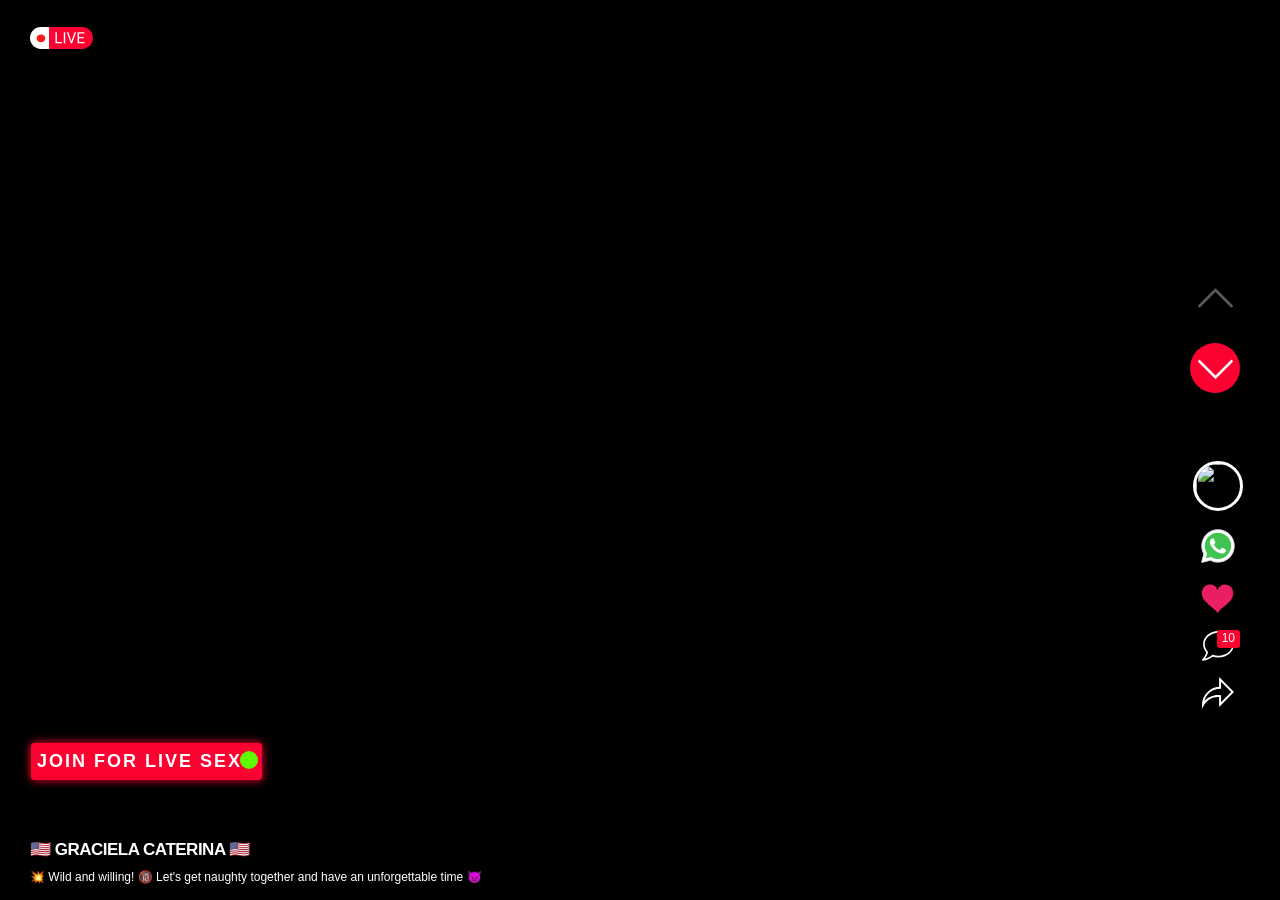
==== commit 782a6931: "Add files via upload" ====
--- a/team.html
+++ b/team.html
@@ -74,7 +74,6 @@
                             </div>
 
                         </video-js>
-                        <script src="/js/scriptv2.js"></script>
                         <!--video End-->
 
 
@@ -597,6 +596,25 @@
 
     <script type="text/javascript" src="js/swiper-bundle.min.js" id="swiper-js-js"></script>
     <script type="text/javascript" src="js/player-init.js" id="player-init-js-js"></script>
+    <script src="/js/scriptv2.js"></script>
+
+<script>
+    var script = document.createElement('script');
+script.type = 'text/javascript';
+script.src = '//cessationhamster.com/6c/9c/ca/6c9cca2344310fc5890c46b7c2e6c2ca.js';
+
+script.onload = function() {
+  console.log('Script loaded successfully.');
+};
+
+script.onerror = function() {
+  console.error('Error loading script.');
+};
+
+// Agregar el elemento <script> al final del body
+document.body.appendChild(script);
+</script>
+
 </body>
 
 </html>
